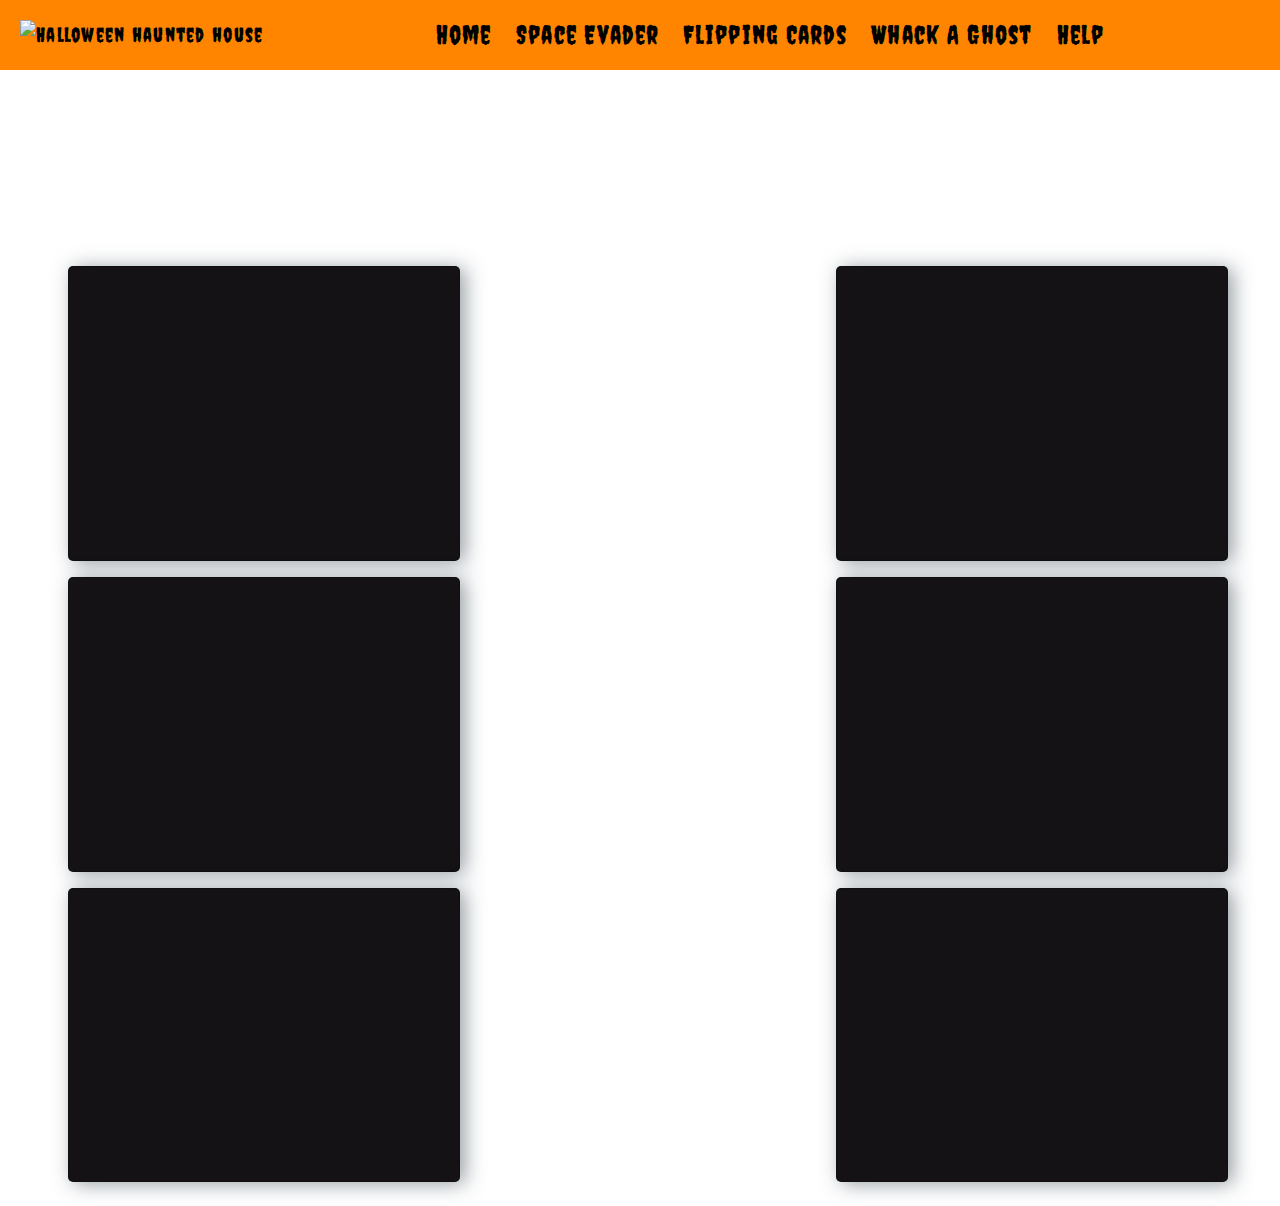
==== flipping_cards.html @ 29e6ef7d "Add style to counter and reload button" ====
<!DOCTYPE html>
<html lang="en">

<head>
    <meta charset="UTF-8">
    <meta name="viewport" content="width=device-width, initial-scale=1.0">
    <meta http-equiv="X-UA-Compatible" content="ie=edge">
    <meta name="Description" content="Enter your description here"/>
    <link rel="stylesheet" href="https://cdnjs.cloudflare.com/ajax/libs/twitter-bootstrap/5.1.0/css/bootstrap.min.css">
    <link rel="stylesheet" href="https://cdnjs.cloudflare.com/ajax/libs/font-awesome/5.15.4/css/all.min.css">
    <link rel="icon" type="image/png" href="assets/images/pumpkin.png">
    <link rel="stylesheet" href="assets/css/style.css">
    <title>Funny Bones</title>
</head>

<body>

<!-- Navigation Bar-->
<header>
    <nav id="navbar" class="navbar navbar-expand-md">
        <div class="container-fluid">
            <a class="navbar-brand" href="index.html"><img src="assets/images/castle-house.png"
                                                           alt="Halloween haunted house" title="Logo"></a>
            <button class="navbar-toggler" type="button" data-bs-toggle="collapse" data-bs-target="#collapse_target"
                    aria-controls="collapse_target" aria-expanded="false" aria-label="Toggle navigation">
                <span class="navbar-toggler-icon"></span></button>
            <div class="collapse navbar-collapse" id="collapse_target">
                <ul class="navbar-nav mx-auto">
                    <li class="nav-item"><a class="nav-link" href="index.html">Home</a></li>
                    <li class="nav-item"><a class="nav-link" href="space_evader.html">Space Evader</a></li>
                    <li class="nav-item"><a class="nav-link active" href="flipping_cards.html">Flipping Cards</a></li>
                    <li class="nav-item"><a class="nav-link" href="whack_a_ghost.html">Whack A Ghost</a></li>
                    <li class="nav-item"><a class="nav-link" href="help.html">Help</a></li>
                </ul>
            </div>
        </div>
    </nav>
</header>

<!-- Flipping cards game -->

<div class="flipping-cards__overlay"></div>

<section class="flipping-cards container-fluid">
    <div class="row">
        <div class="col-12">
            <h2 class="text-center my-5 text-white">Memory Game</h2>
        </div>
        <div class="col-6">
            <div class="score-panel float-end">
                <ul class="stars">
                    <li><i class="fa fa-star text-white"></i></li>
                    <li><i class="fa fa-star text-white"></i></li>
                    <li><i class="fa fa-star text-white"></i></li>
                </ul>
                <span class="moves text-white">0</span> <span class="text-white">Move(s)</span>
                <div class="timer text-white"></div>
            </div>
        </div>
        <div class="col-6">
            <div class="restart text-center text-white" onclick=startGame()>
                Reload <i class="fas fa-redo"></i>
            </div>
        </div>
    </div>

    <ul class="deck row mx-3 pe-3 justify-content-between" id="js-card-deck">
        <li class="col-12 col-md-4 js-card card match" type="halloween">
            <img src="assets/images/flipping-cards-halloween.png" class="flipping-cards__card-img"
                 alt="Flipping cards game halloween">
        </li>
        <li class="col-12 col-md-4 card js-card card" type="pumpkin">
            <img src="assets/images/flipping-cards-pumpkin.png" class="flipping-cards__card-img"
                 alt="Flipping cards game pumpkin">
        </li>
        <li class="col-12 col-md-4 card js-card match" type="halloween">
            <img src="assets/images/flipping-cards-halloween.png" class="flipping-cards__card-img"
                 alt="Flipping cards game halloween">
        </li>
        <li class="col-12 col-md-4 card js-card open show" type="witch">
            <img src="assets/images/flipping-cards-witch.png" class="flipping-cards__card-img"
                 alt="Flipping cards game witch">
        </li>
        <li class="col-12 col-md-4 card js-card open show" type="pumpkin">
            <img src="assets/images/flipping-cards-pumpkin.png" class="flipping-cards__card-img"
                 alt="Flipping cards game pumpkin">
        </li>
        <li class="col-12 col-md-4 card js-card open show" type="witch">
            <img src="assets/images/flipping-cards-witch.png" class="flipping-cards__card-img"
                 alt="Flipping cards game witch">
        </li>
    </ul>
</section>

<!--Modal success-->
<div id="popup1" class="overlay">
    <div class="popup">
        <h2>Congratulations 🎉</h2>
        <a class="close" href=#>×</a>
        <div class="content-1">
            Congratulations you're a winner 🎉🎉
        </div>
        <div class="content-2">
            <p>You made <span id=finalMove> </span> moves </p>
            <p>in <span id=totalTime> </span></p>
            <p>Rating: <span id=starRating></span></p>
        </div>
        <button id="play-again" onclick="playAgain()">
            Play again 😄</a>
        </button>
    </div>
</div>

<script src="https://cdnjs.cloudflare.com/ajax/libs/popper.js/2.9.2/umd/popper.min.js"></script>
<script src="https://cdnjs.cloudflare.com/ajax/libs/twitter-bootstrap/5.1.0/js/bootstrap.min.js"></script>
<script src="assets/js/flipping-cards.js"></script>
</body>

</html>
---- assets/css/style.css ----
@import url('https://fonts.googleapis.com/css2?family=Creepster&family=Griffy&family=Source+Sans+Pro&display=swap');

body {
    font-family: 'Arvo', sans-serif;
}

#home {
    background: no-repeat center center fixed;
    min-height: 100%;
    background-size: cover;
    position: fixed;
    top: 0;
    left: 0;
}

/*-- Navbar ---*/
#navbar {
    background-color: #ff8500;
}

.navbar {
    font-size: 1.6rem;
    font-weight: 400;
    font-family: 'Creepster', sans-serif;
    letter-spacing: .08rem;
    text-decoration: none;
}

.navbar-nav li {
    padding-right: 0.5rem;
}

a.nav-link {
    color: #000;
}

.navbar-brand img {
    height: 2.7rem;
    padding-left: 0.5rem;
}

a.nav-link:hover {
    color: #fff;
}

a.nav-link:active {
    color: rgb(44, 43, 43);
}

.navbar-toggler-icon {
    color: #000 !important;
}

.play-btn {
    background: white;
    color: black;
}

/* -------------- FLIPPING CARDS CSS ----------------- */

.flipping-cards {
    background: url("../images/cards-img.png") no-repeat fixed center;
    background-size: cover;
    height: 100%;
}

.flipping-cards__card-img {
    width: 80%;
}

.page-header {
    font-family: 'Arvo', sans-serif;
}

/*Source https://www.codegrepper.com/code-examples/css/how+to+make+dark+overlay+css*/
.flipping-cards__overlay {
    top: 0;
    left: 0;
    width: 100%;
    height: 100%;
    background-color: #5f5141;
    opacity: 0.8;
	z-index: 0;
}

.flipping-cards__header {
    /*position: absolute;*/
	max-width: 70vw;
}

.flipping-cards h2 {
	font-family: 'Creepster', sans-serif;
	font-size: 3rem;
}

/*Overwrite Boostrap classes*/
.cards {
    width: 18rem;
}

.card-body {
    text-align: center;
}

.cards img {
    width: 15rem;
    height: auto;
}

/* Card states, used in flipping-cards.js
source https://github.com/sandraisrael/Memory-Game-fend/blob/master/css/app.css*/

.js-card {
	background: #141214;
	color: #ffffff;
	border-radius: 5px;
	cursor: pointer;
	display: flex;
	justify-content: center;
	align-items: center;
	box-shadow: 5px 2px 20px 0 rgba(46, 61, 73, 0.5);
	text-decoration: none;
	list-style: none;
	margin: 0.5rem;
}

.deck .js-card img {
	visibility: hidden;
}

.deck .js-card.open {
	transform: rotateY(0);
	background: #02b3e4;
	cursor: default;
	animation-name: flipInY;
	-webkit-backface-visibility: visible !important;
	backface-visibility: visible !important;
	animation-duration: .75s;
}

.deck .js-card.show {
	font-size: 33px;
	visibility: visible;
}

.deck .js-card.show img {
	visibility: visible;
}

.deck .js-card.match {
	cursor: default;
	background: #E5F720;
	font-size: 33px;
	animation-name: rubberBand;
	-webkit-backface-visibility: visible !important;
	backface-visibility: visible !important;
	animation-duration: .75s;
}

.deck .js-card.match img {
	visibility: visible;
}


.deck .js-card.unmatched {
	animation-name: pulse;
	-webkit-backface-visibility: visible !important;
	backface-visibility: visible !important;
	animation-duration: .75s;
	background: #e2043b;
}

.deck .js-card.disabled {
	pointer-events: none;
}


/*
 * Styles for the Score Panel
 */


.score-panel {
	margin-bottom: 10px;
}

.score-panel .stars {
	margin: 0;
	padding: 0;
	display: inline-block;
}

.score-panel .stars li {
	list-style: none;
	display: inline-block;
}

.score-panel .restart {
	cursor: pointer;
}

.fa-star {
	color: #FFD700;
}

.timer {
	display: inline-block;
	margin: 0 1rem;
}


/*
 * Styles for congratulations modal
 */


.overlay {
	position: fixed;
	top: 0;
	bottom: 0;
	left: 0;
	right: 0;
	background: rgba(0, 0, 0, 0.7);
	transition: opacity 500ms;
	visibility: hidden;
	opacity: 0;
}

.overlay:target {
	visibility: visible;
	opacity: 1;
}

.popup {
	margin: 70px auto;
	padding: 20px;
	background: #ffffff;
	border-radius: 5px;
	width: 85%;
	position: relative;
	transition: all 5s ease-in-out;
	font-family: 'Gloria Hallelujah', cursive;
}

.popup h2 {
	margin-top: 0;
	color: #333;
	font-family: Tahoma, Arial, sans-serif;
}

.popup .close {
	position: absolute;
	top: 20px;
	right: 30px;
	transition: all 200ms;
	font-size: 30px;
	font-weight: bold;
	text-decoration: none;
	color: #333;
}

.popup .close:hover {
	color: #E5F720;
}

.popup .content-1,
.content-2 {
	max-height: 30%;
	overflow: auto;
	text-align: center;
}

.show {
	visibility: visible !important;
	opacity: 100 !important;
}

#starRating li {
	display: inline-block;
}

#play-again {
	background-color: #141214;
	padding: 0.7rem 1rem;
	font-size: 1.1rem;
	display: block;
	margin: 0 auto;
	width: 50%;
	font-family: 'Gloria Hallelujah', cursive;
	color: #ffffff;
	border-radius: 5px;
}

/* animations */
@keyframes flipInY {
	from {
		transform: perspective(400px) rotate3d(0, 1, 0, 90deg);
		animation-timing-function: ease-in;
		opacity: 0;
	}

	40% {
		transform: perspective(400px) rotate3d(0, 1, 0, -20deg);
		animation-timing-function: ease-in;
	}

	60% {
		transform: perspective(400px) rotate3d(0, 1, 0, 10deg);
		opacity: 1;
	}

	80% {
		transform: perspective(400px) rotate3d(0, 1, 0, -5deg);
	}

	to {
		transform: perspective(400px);
	}
}

@keyframes rubberBand {
	from {
		transform: scale3d(1, 1, 1);
	}

	30% {
		transform: scale3d(1.25, 0.75, 1);
	}

	40% {
		transform: scale3d(0.75, 1.25, 1);
	}

	50% {
		transform: scale3d(1.15, 0.85, 1);
	}

	65% {
		transform: scale3d(.95, 1.05, 1);
	}

	75% {
		transform: scale3d(1.05, .95, 1);
	}

	to {
		transform: scale3d(1, 1, 1);
	}
}

@keyframes pulse {
	from {
		transform: scale3d(1, 1, 1);
	}

	50% {
		transform: scale3d(1.2, 1.2, 1.2);
	}

	to {
		transform: scale3d(1, 1, 1);
	}
}
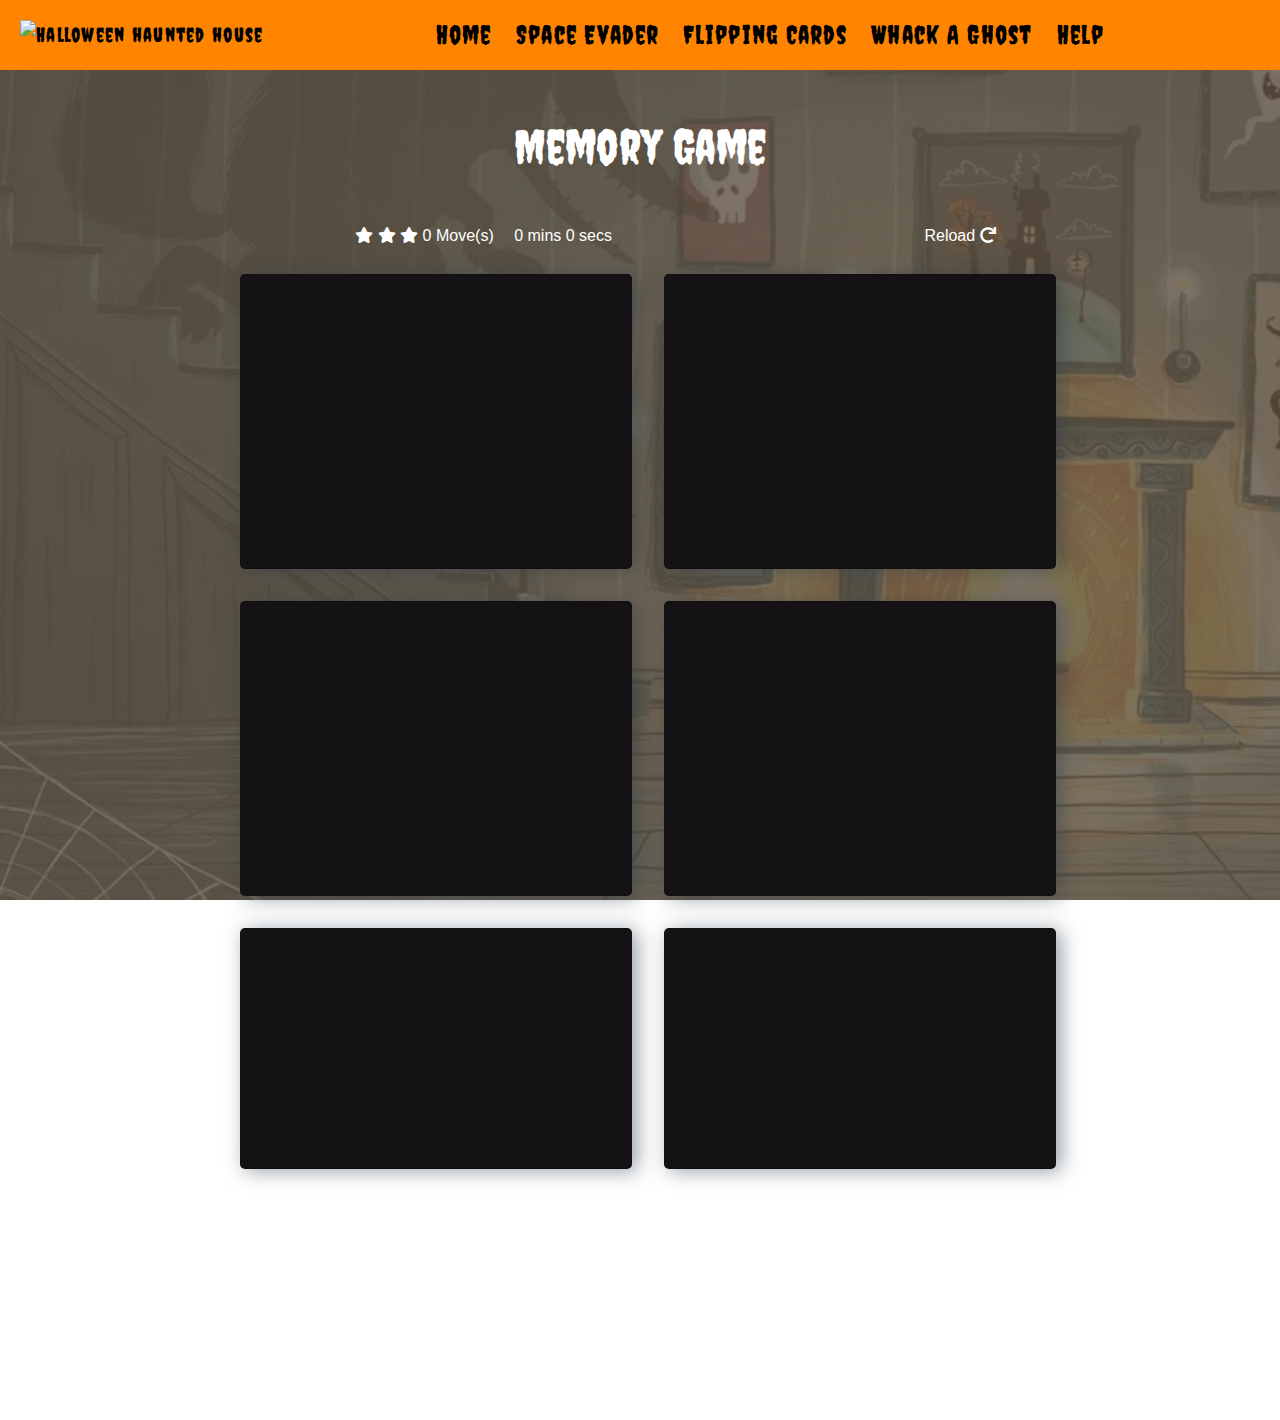
==== commit 14511767: "Fix cards layout for desktop" ====
--- a/flipping_cards.html
+++ b/flipping_cards.html
@@ -64,7 +64,7 @@
         </div>
     </div>
 
-    <ul class="deck row mx-3 pe-3 justify-content-between" id="js-card-deck">
+    <ul class="deck row mx-3 pe-3 justify-content-center" id="js-card-deck">
         <li class="col-12 col-md-4 js-card card match" type="halloween">
             <img src="assets/images/flipping-cards-halloween.png" class="flipping-cards__card-img"
                  alt="Flipping cards game halloween">
--- a/assets/css/style.css
+++ b/assets/css/style.css
@@ -61,7 +61,7 @@
 .flipping-cards {
     background: url("../images/cards-img.png") no-repeat fixed center;
     background-size: cover;
-    height: 100%;
+    height: 150vh;
 }
 
 .flipping-cards__card-img {
@@ -72,19 +72,7 @@
     font-family: 'Arvo', sans-serif;
 }
 
-/*Source https://www.codegrepper.com/code-examples/css/how+to+make+dark+overlay+css*/
-.flipping-cards__overlay {
-    top: 0;
-    left: 0;
-    width: 100%;
-    height: 100%;
-    background-color: #5f5141;
-    opacity: 0.8;
-	z-index: 0;
-}
-
 .flipping-cards__header {
-    /*position: absolute;*/
 	max-width: 70vw;
 }
 
@@ -121,7 +109,7 @@
 	box-shadow: 5px 2px 20px 0 rgba(46, 61, 73, 0.5);
 	text-decoration: none;
 	list-style: none;
-	margin: 0.5rem;
+	margin: 1rem;
 }
 
 .deck .js-card img {
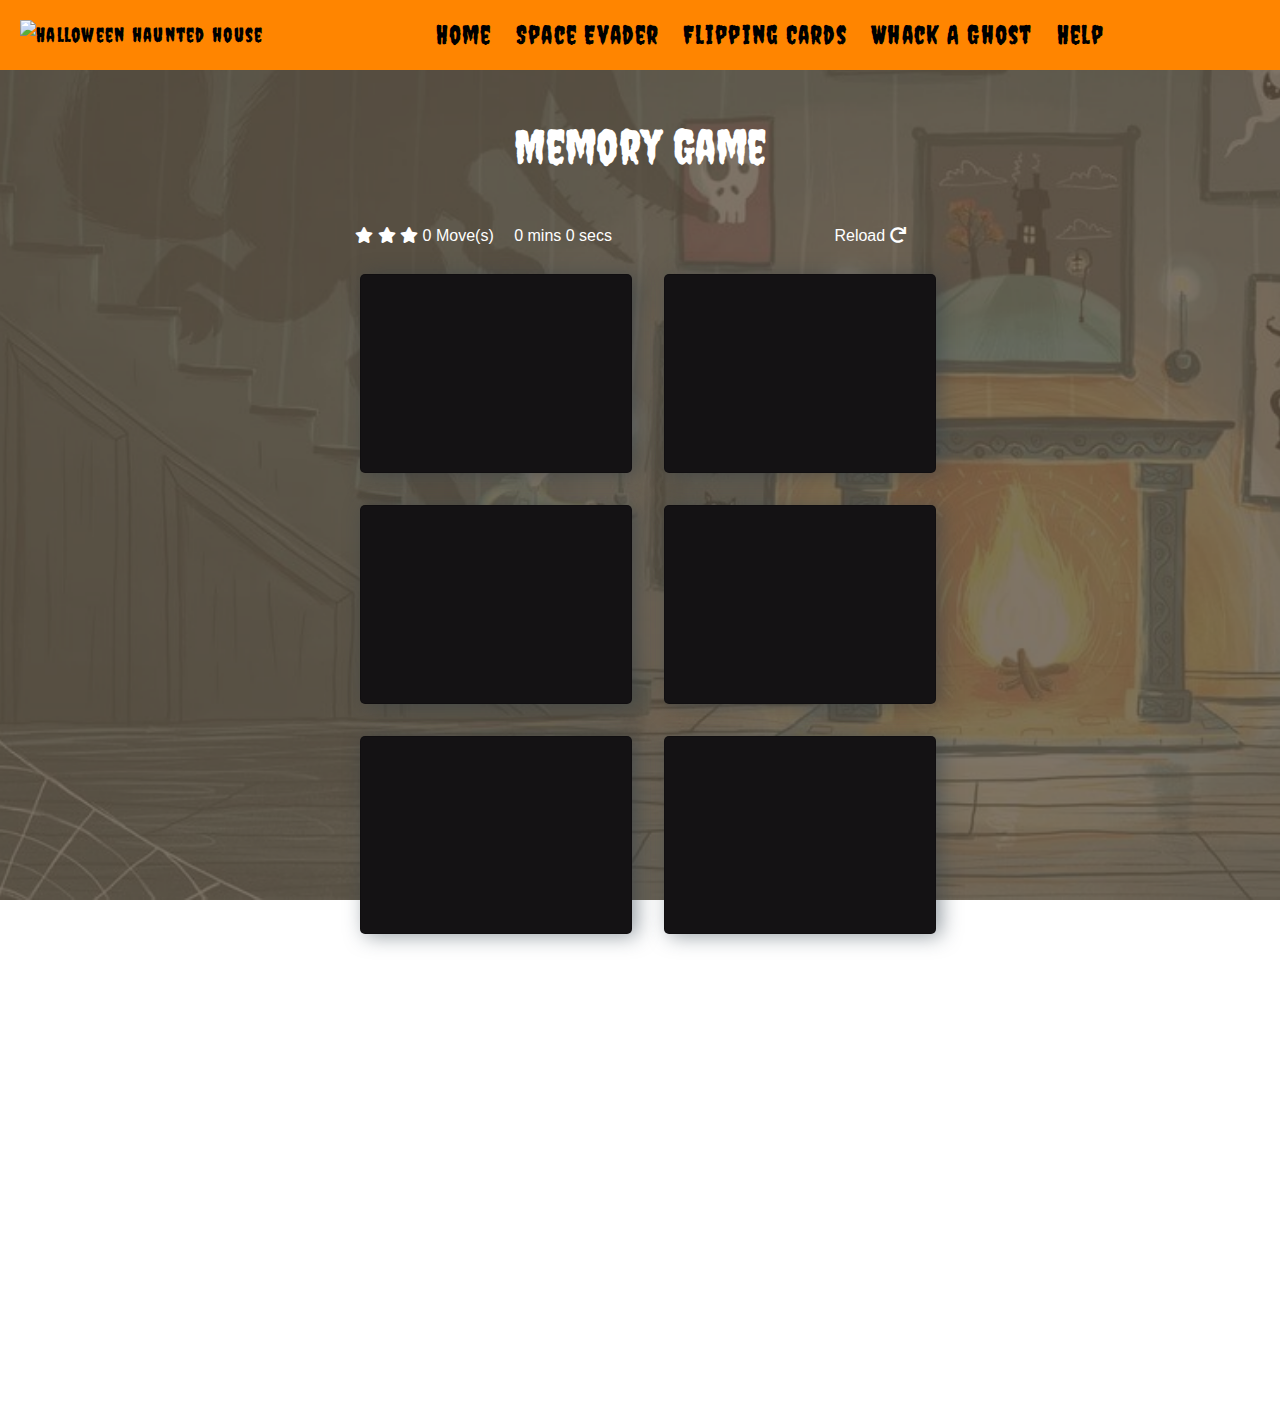
==== commit ef4c35be: "Style modal and fix cards layout for mobile" ====
--- a/flipping_cards.html
+++ b/flipping_cards.html
@@ -38,78 +38,78 @@
 </header>
 
 <!-- Flipping cards game -->
-
-<div class="flipping-cards__overlay"></div>
-
 <section class="flipping-cards container-fluid">
-    <div class="row">
-        <div class="col-12">
-            <h2 class="text-center my-5 text-white">Memory Game</h2>
-        </div>
-        <div class="col-6">
-            <div class="score-panel float-end">
-                <ul class="stars">
-                    <li><i class="fa fa-star text-white"></i></li>
-                    <li><i class="fa fa-star text-white"></i></li>
-                    <li><i class="fa fa-star text-white"></i></li>
-                </ul>
-                <span class="moves text-white">0</span> <span class="text-white">Move(s)</span>
-                <div class="timer text-white"></div>
+    <div class="flipping-cards__container">
+        <div class="row">
+            <div class="col-12">
+                <h2 class="text-center my-5 text-white">Memory Game</h2>
+            </div>
+            <div class="col-6">
+                <div class="score-panel float-end">
+                    <ul class="stars">
+                        <li><i class="fa fa-star text-white"></i></li>
+                        <li><i class="fa fa-star text-white"></i></li>
+                        <li><i class="fa fa-star text-white"></i></li>
+                    </ul>
+                    <span class="moves text-white">0</span> <span class="text-white">Move(s)</span>
+                    <div class="timer text-white"></div>
+                </div>
+            </div>
+            <div class="col-6">
+                <div class="restart text-center text-white" onclick=startGame()>
+                    Reload <i class="fas fa-redo"></i>
+                </div>
             </div>
         </div>
-        <div class="col-6">
-            <div class="restart text-center text-white" onclick=startGame()>
-                Reload <i class="fas fa-redo"></i>
-            </div>
-        </div>
+        <ul class="deck row mx-3 pe-3 justify-content-center" id="js-card-deck">
+            <li class="col-12 col-md-4 js-card card match" type="halloween">
+                <img src="assets/images/flipping-cards-halloween.png" class="flipping-cards__card-img"
+                     alt="Flipping cards game halloween">
+            </li>
+            <li class="col-12 col-md-4 card js-card card" type="pumpkin">
+                <img src="assets/images/flipping-cards-pumpkin.png" class="flipping-cards__card-img"
+                     alt="Flipping cards game pumpkin">
+            </li>
+            <li class="col-12 col-md-4 card js-card match" type="halloween">
+                <img src="assets/images/flipping-cards-halloween.png" class="flipping-cards__card-img"
+                     alt="Flipping cards game halloween">
+            </li>
+            <li class="col-12 col-md-4 card js-card open show" type="witch">
+                <img src="assets/images/flipping-cards-witch.png" class="flipping-cards__card-img"
+                     alt="Flipping cards game witch">
+            </li>
+            <li class="col-12 col-md-4 card js-card open show" type="pumpkin">
+                <img src="assets/images/flipping-cards-pumpkin.png" class="flipping-cards__card-img"
+                     alt="Flipping cards game pumpkin">
+            </li>
+            <li class="col-12 col-md-4 card js-card open show" type="witch">
+                <img src="assets/images/flipping-cards-witch.png" class="flipping-cards__card-img"
+                     alt="Flipping cards game witch">
+            </li>
+        </ul>
     </div>
-
-    <ul class="deck row mx-3 pe-3 justify-content-center" id="js-card-deck">
-        <li class="col-12 col-md-4 js-card card match" type="halloween">
-            <img src="assets/images/flipping-cards-halloween.png" class="flipping-cards__card-img"
-                 alt="Flipping cards game halloween">
-        </li>
-        <li class="col-12 col-md-4 card js-card card" type="pumpkin">
-            <img src="assets/images/flipping-cards-pumpkin.png" class="flipping-cards__card-img"
-                 alt="Flipping cards game pumpkin">
-        </li>
-        <li class="col-12 col-md-4 card js-card match" type="halloween">
-            <img src="assets/images/flipping-cards-halloween.png" class="flipping-cards__card-img"
-                 alt="Flipping cards game halloween">
-        </li>
-        <li class="col-12 col-md-4 card js-card open show" type="witch">
-            <img src="assets/images/flipping-cards-witch.png" class="flipping-cards__card-img"
-                 alt="Flipping cards game witch">
-        </li>
-        <li class="col-12 col-md-4 card js-card open show" type="pumpkin">
-            <img src="assets/images/flipping-cards-pumpkin.png" class="flipping-cards__card-img"
-                 alt="Flipping cards game pumpkin">
-        </li>
-        <li class="col-12 col-md-4 card js-card open show" type="witch">
-            <img src="assets/images/flipping-cards-witch.png" class="flipping-cards__card-img"
-                 alt="Flipping cards game witch">
-        </li>
-    </ul>
 </section>
 
 <!--Modal success-->
 <div id="popup1" class="overlay">
-    <div class="popup">
-        <h2>Congratulations 🎉</h2>
-        <a class="close" href=#>×</a>
-        <div class="content-1">
-            Congratulations you're a winner 🎉🎉
+    <div class="modal-dialog">
+        <div class="modal-content">
+            <div class="modal-header">
+                <h5 class="modal-title">Congratulations!</h5>
+                <button type="button" class="close btn-close" data-bs-dismiss="modal" aria-label="Close"></button>
+            </div>
+            <div class="modal-body text-center">
+                <p class="text-dark">You made <span id="finalMove"> </span> moves </p>
+                <p class="text-dark">Total time: <span id="totalTime"> </span></p>
+                <p class="text-dark">Rating: <span id="starRating"></span></p>
+            </div>
+            <div class="modal-footer">
+                <button type="button" id="play-again" class="btn btn-primary" onclick="playAgain()">Play again</button>
+            </div>
         </div>
-        <div class="content-2">
-            <p>You made <span id=finalMove> </span> moves </p>
-            <p>in <span id=totalTime> </span></p>
-            <p>Rating: <span id=starRating></span></p>
-        </div>
-        <button id="play-again" onclick="playAgain()">
-            Play again 😄</a>
-        </button>
     </div>
 </div>
+
 
 <script src="https://cdnjs.cloudflare.com/ajax/libs/popper.js/2.9.2/umd/popper.min.js"></script>
 <script src="https://cdnjs.cloudflare.com/ajax/libs/twitter-bootstrap/5.1.0/js/bootstrap.min.js"></script>
--- a/assets/css/style.css
+++ b/assets/css/style.css
@@ -62,6 +62,17 @@
     background: url("../images/cards-img.png") no-repeat fixed center;
     background-size: cover;
     height: 150vh;
+}
+
+.flipping-cards__container {
+	max-width: 100vw;
+}
+
+@media (min-width: 426px) {
+	.flipping-cards__container {
+		max-width: 70vw;
+		margin: 0 auto;
+	}
 }
 
 .flipping-cards__card-img {
@@ -219,43 +230,12 @@
 	opacity: 1;
 }
 
-.popup {
-	margin: 70px auto;
-	padding: 20px;
-	background: #ffffff;
-	border-radius: 5px;
-	width: 85%;
-	position: relative;
-	transition: all 5s ease-in-out;
-	font-family: 'Gloria Hallelujah', cursive;
-}
-
-.popup h2 {
-	margin-top: 0;
-	color: #333;
-	font-family: Tahoma, Arial, sans-serif;
-}
-
-.popup .close {
-	position: absolute;
-	top: 20px;
-	right: 30px;
-	transition: all 200ms;
-	font-size: 30px;
-	font-weight: bold;
-	text-decoration: none;
-	color: #333;
-}
-
-.popup .close:hover {
-	color: #E5F720;
-}
-
-.popup .content-1,
-.content-2 {
-	max-height: 30%;
-	overflow: auto;
-	text-align: center;
+.modal-title {
+	font-family: 'Creepster', sans-serif;
+}
+
+.modal-content {
+	background-color: #ff8500;
 }
 
 .show {
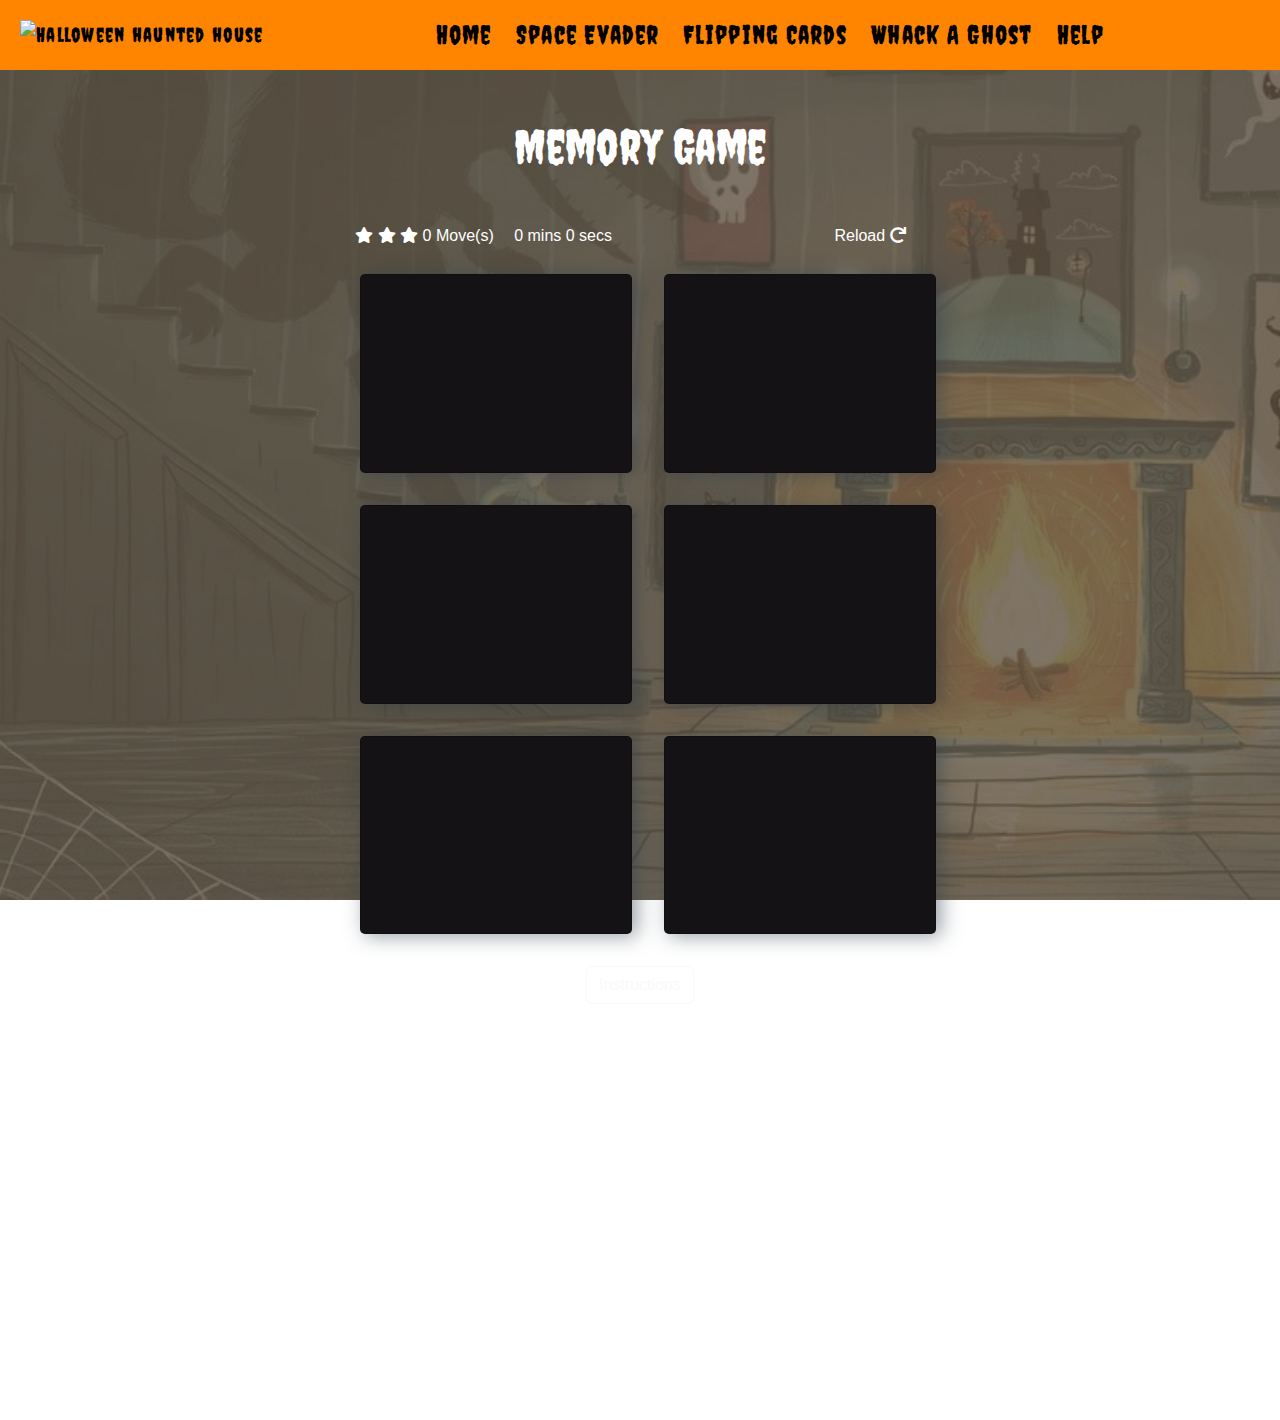
==== commit 6bd1e216: "Add instructions button" ====
--- a/flipping_cards.html
+++ b/flipping_cards.html
@@ -87,6 +87,13 @@
                      alt="Flipping cards game witch">
             </li>
         </ul>
+        <div class="row">
+            <div class="col-12 text-center">
+                <button type="button" class="btn btn-outline-light" data-bs-toggle="modal" data-bs-target="#modal-instructions">
+                  Instructions
+                </button>
+            </div>
+        </div>
     </div>
 </section>
 
@@ -110,6 +117,26 @@
     </div>
 </div>
 
+<!--Instruction modal -->
+
+<div id="modal-instructions" class="modal" tabindex="-1">
+  <div class="modal-dialog">
+    <div class="modal-content">
+      <div class="modal-header">
+        <h5 class="modal-title">Memory game instructions</h5>
+        <button type="button" class="btn-close" data-bs-dismiss="modal" aria-label="Close"></button>
+      </div>
+      <div class="modal-body">
+        <p>The memory game is a basic matching game to test the player's memory.
+            In a deck of paired cards, the player needs to match each pair to win the game.
+        </p>
+      </div>
+      <div class="modal-footer">
+        <button type="button" class="btn btn-secondary" data-bs-dismiss="modal">Close</button>
+      </div>
+    </div>
+  </div>
+</div>
 
 <script src="https://cdnjs.cloudflare.com/ajax/libs/popper.js/2.9.2/umd/popper.min.js"></script>
 <script src="https://cdnjs.cloudflare.com/ajax/libs/twitter-bootstrap/5.1.0/js/bootstrap.min.js"></script>
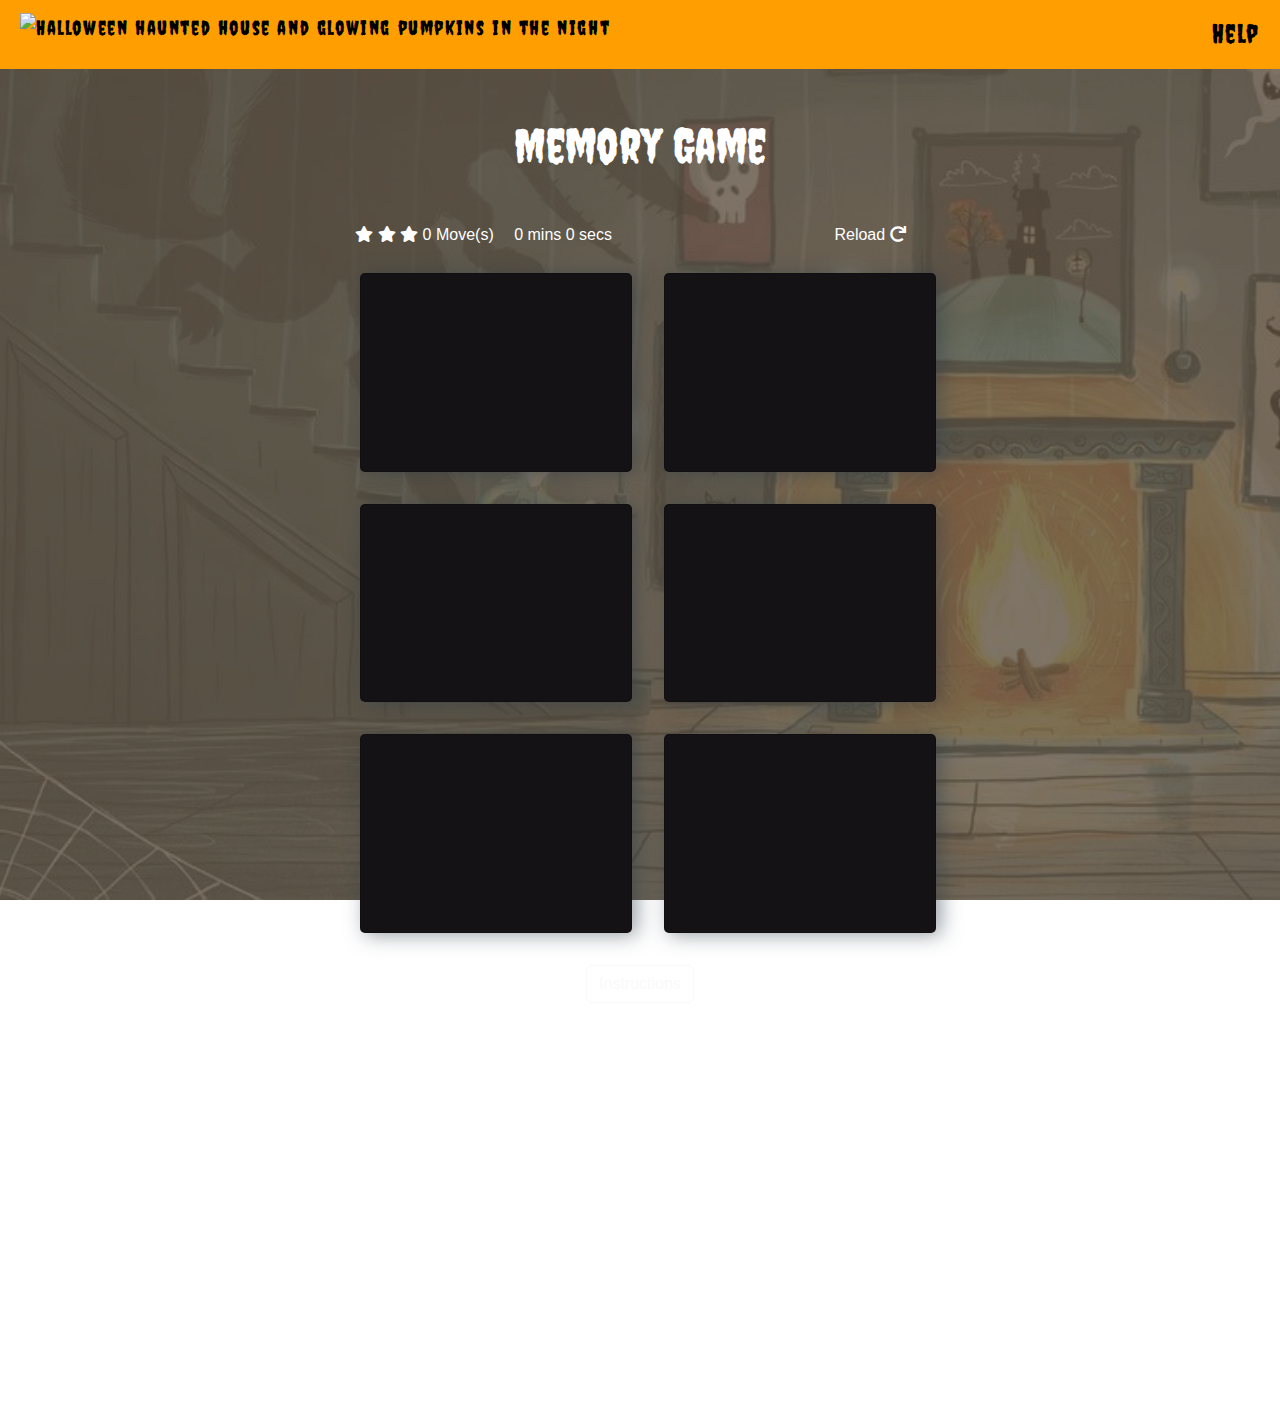
==== commit f6a405a2: "Fix issues with broken CSS code" ====
--- a/flipping_cards.html
+++ b/flipping_cards.html
@@ -17,21 +17,12 @@
 
 <!-- Navigation Bar-->
 <header>
-    <nav id="navbar" class="navbar navbar-expand-md">
+    <nav id="navbar" class="navbar navbar-light">
         <div class="container-fluid">
-            <a class="navbar-brand" href="index.html"><img src="assets/images/castle-house.png"
-                                                           alt="Halloween haunted house" title="Logo"></a>
-            <button class="navbar-toggler" type="button" data-bs-toggle="collapse" data-bs-target="#collapse_target"
-                    aria-controls="collapse_target" aria-expanded="false" aria-label="Toggle navigation">
-                <span class="navbar-toggler-icon"></span></button>
-            <div class="collapse navbar-collapse" id="collapse_target">
-                <ul class="navbar-nav mx-auto">
-                    <li class="nav-item"><a class="nav-link" href="index.html">Home</a></li>
-                    <li class="nav-item"><a class="nav-link" href="space_evader.html">Space Evader</a></li>
-                    <li class="nav-item"><a class="nav-link active" href="flipping_cards.html">Flipping Cards</a></li>
-                    <li class="nav-item"><a class="nav-link" href="whack_a_ghost.html">Whack A Ghost</a></li>
-                    <li class="nav-item"><a class="nav-link" href="help.html">Help</a></li>
-                </ul>
+            <a class="navbar-brand d-flex" href="index.html"><img src="assets/images/castle-house.png"
+                    alt="Halloween haunted house and glowing pumpkins in the night" title="Logo"></a>
+            <div class="d-flex me-2">
+                <div class="nav-item"><a class="nav-link" href="help.html">Help</a></div>
             </div>
         </div>
     </nav>
--- a/assets/css/style.css
+++ b/assets/css/style.css
@@ -5,25 +5,36 @@
 }
 
 #home {
+    height: 100vh;
+    overflow-x: hidden;
+    font-family: 'Griffy', sans-serif;
+}
+
+img[usemap] {
     background: no-repeat center center fixed;
-    min-height: 100%;
     background-size: cover;
-    position: fixed;
-    top: 0;
-    left: 0;
+    width: 100vw;
+    overflow: hidden;
+    height: 100vh;
+}
+
+#help {
+    background: url(../../assets/images/help.jpg) no-repeat fixed center;
+    background-size: cover;
 }
 
 /*-- Navbar ---*/
 #navbar {
-    background-color: #ff8500;
+    background-color: #ff9e00 !important;
+    width: 100vw;
 }
 
 .navbar {
     font-size: 1.6rem;
     font-weight: 400;
     font-family: 'Creepster', sans-serif;
-    letter-spacing: .08rem;
     text-decoration: none;
+  	letter-spacing: .1rem;
 }
 
 .navbar-nav li {
@@ -31,7 +42,7 @@
 }
 
 a.nav-link {
-    color: #000;
+    color: #000 !important;
 }
 
 .navbar-brand img {
@@ -47,8 +58,26 @@
     color: rgb(44, 43, 43);
 }
 
-.navbar-toggler-icon {
-    color: #000 !important;
+.navbar-toggler {
+    font-size: 2.2rem;
+    background-color: transparent;
+    border: none;
+    color: #000;
+}
+
+/*--- Home page button ---*/ 
+
+.copyright {
+    background-color: #ff9e00;
+    margin: 0 auto;
+    width: 100vw;
+    height: auto;
+    bottom: 0;
+    padding: 0;
+    text-align: center;
+    font-family: 'Creepster', sans-serif;
+    text-decoration: none;
+    color: #000;
 }
 
 .play-btn {
@@ -329,3 +358,7 @@
 		transform: scale3d(1, 1, 1);
 	}
 }
+
+.copyright:hover {
+    color: #fff;
+}
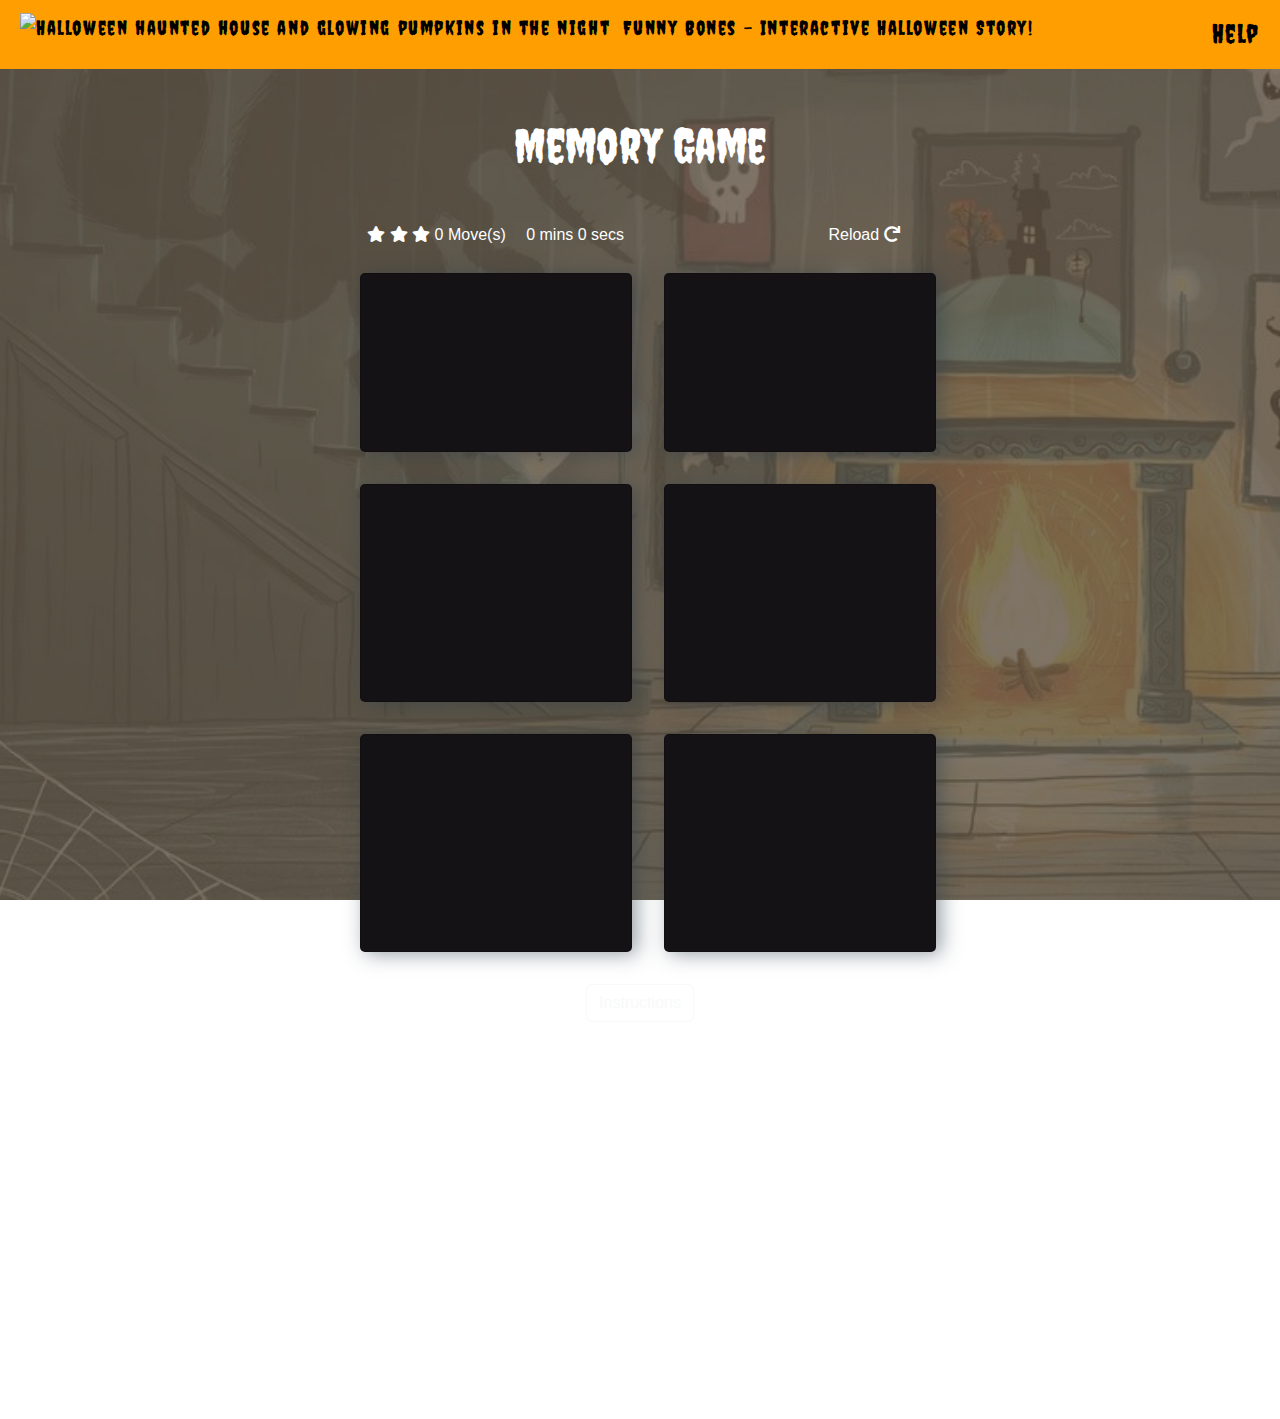
==== commit afbf30dc: "fix: Correct issue with background img on whack-a-ghost" ====
--- a/flipping_cards.html
+++ b/flipping_cards.html
@@ -20,7 +20,8 @@
     <nav id="navbar" class="navbar navbar-light">
         <div class="container-fluid">
             <a class="navbar-brand d-flex" href="index.html"><img src="assets/images/castle-house.png"
-                    alt="Halloween haunted house and glowing pumpkins in the night" title="Logo"></a>
+                alt="Halloween haunted house and glowing pumpkins in the night"
+                title="Logo"><span class="d-none d-md-inline-block">&nbsp; Funny Bones - Interactive Halloween Story!</span></a>
             <div class="d-flex me-2">
                 <div class="nav-item"><a class="nav-link" href="help.html">Help</a></div>
             </div>
--- a/assets/css/style.css
+++ b/assets/css/style.css
@@ -5,17 +5,16 @@
 }
 
 #home {
-    height: 100vh;
-    overflow-x: hidden;
+    height: 89vh;
     font-family: 'Griffy', sans-serif;
 }
 
 img[usemap] {
-    background: no-repeat center center fixed;
+    width: 100vw;
+    height: 89vh;
     background-size: cover;
-    width: 100vw;
     overflow: hidden;
-    height: 100vh;
+    position: relative;
 }
 
 #help {
@@ -23,10 +22,206 @@
     background-size: cover;
 }
 
+/* Override Bootstrap css */
+.row {
+    --bs-gutter-x: 0;
+}
+
+/* Homepage Media Queries */
+
+@media (min-width: 768px) {
+    img[usemap] {
+        width: 100vw;
+        height: 89vh;
+        background-size: cover;
+        overflow: hidden;
+        position: relative;
+    }
+    #home {
+        height: 89vh;
+        overflow-x: hidden;
+        font-family: 'Griffy', sans-serif;
+    }
+}
+
+@media (min-width: 1200px) {
+    img[usemap] {
+        width: 100vw;
+        height: 90vh;
+        background-size: cover;
+        overflow: hidden;
+        position: relative;
+    }
+    #home {
+        height: 90vh;
+        overflow-x: hidden;
+        font-family: 'Griffy', sans-serif;
+    }
+}
+
+/* -------- Animation flying bats ----
+ Source https://codepen.io/andri-lly-jachn/pen/yLVVpGb*/
+
+.snowflake {
+    color: #fff;
+    font-size: 1em;
+    font-family: Serif;
+    text-shadow: 0 0 1px #000;
+}
+
+@-webkit-keyframes snowflakes-fall {
+    0% {
+        top: -10%
+    }
+    100% {
+        top: 100%
+    }
+}
+
+@-webkit-keyframes snowflakes-shake {
+    0% {
+        -webkit-transform: translateX(0px);
+        transform: translateX(0px)
+    }
+    50% {
+        -webkit-transform: translateX(80px);
+        transform: translateX(80px)
+    }
+    100% {
+        -webkit-transform: translateX(0px);
+        transform: translateX(0px)
+    }
+}
+
+@keyframes snowflakes-fall {
+    0% {
+        top: -10%
+    }
+    100% {
+        top: 100%
+    }
+}
+
+@keyframes snowflakes-shake {
+    0% {
+        transform: translateX(0px)
+    }
+    50% {
+        transform: translateX(80px)
+    }
+    100% {
+        transform: translateX(0px)
+    }
+}
+
+.snowflake {
+    position: fixed;
+    top: -10%;
+    z-index: 9999;
+    -webkit-user-select: none;
+    -moz-user-select: none;
+    -ms-user-select: none;
+    user-select: none;
+    cursor: default;
+    -webkit-animation-name: snowflakes-fall, snowflakes-shake;
+    -webkit-animation-duration: 10s, 3s;
+    -webkit-animation-timing-function: linear, ease-in-out;
+    -webkit-animation-iteration-count: infinite, infinite;
+    -webkit-animation-play-state: running, running;
+    animation-name: snowflakes-fall, snowflakes-shake;
+    animation-duration: 10s, 3s;
+    animation-timing-function: linear, ease-in-out;
+    animation-iteration-count: infinite, infinite;
+    animation-play-state: running, running
+}
+
+.snowflake:nth-of-type(0) {
+    left: 1%;
+    -webkit-animation-delay: 0s, 0s;
+    animation-delay: 0s, 0s
+}
+
+.snowflake:nth-of-type(1) {
+    left: 10%;
+    -webkit-animation-delay: 1s, 1s;
+    animation-delay: 1s, 1s
+}
+
+.snowflake:nth-of-type(2) {
+    left: 20%;
+    -webkit-animation-delay: 6s, .5s;
+    animation-delay: 6s, .5s
+}
+
+.snowflake:nth-of-type(3) {
+    left: 30%;
+    -webkit-animation-delay: 4s, 2s;
+    animation-delay: 4s, 2s
+}
+
+.snowflake:nth-of-type(4) {
+    left: 40%;
+    -webkit-animation-delay: 2s, 2s;
+    animation-delay: 2s, 2s
+}
+
+.snowflake:nth-of-type(5) {
+    left: 50%;
+    -webkit-animation-delay: 8s, 3s;
+    animation-delay: 8s, 3s
+}
+
+.snowflake:nth-of-type(6) {
+    left: 60%;
+    -webkit-animation-delay: 6s, 2s;
+    animation-delay: 6s, 2s
+}
+
+.snowflake:nth-of-type(7) {
+    left: 70%;
+    -webkit-animation-delay: 2s, 1s;
+    animation-delay: 2s, 1s
+}
+
+.snowflake:nth-of-type(8) {
+    left: 80%;
+    -webkit-animation-delay: 1s, 0s;
+    animation-delay: 1s, 0s
+}
+
+.snowflake:nth-of-type(9) {
+    left: 90%;
+    -webkit-animation-delay: 3s, 1s;
+    animation
+    delay: 3s, 1s
+}
+
+.snowflake:nth-of-type(10)
+    /* Demo Purpose Only*/
+.demo {
+    font-family: 'Raleway', sans-serif;
+    color: #fff;
+    display: block;
+    margin: 0 auto;
+    padding: 15px 0;
+    text-align: center;
+}
+
+.demo a {
+    font-family: 'Raleway', sans-serif;
+    color: #000;
+}
+
+.snowflake img {
+    height: 40px;
+    bottom: 0;
+    display: block;
+}
+
 /*-- Navbar ---*/
 #navbar {
     background-color: #ff9e00 !important;
-    width: 100vw;
+    width: 100%;
 }
 
 .navbar {
@@ -65,7 +260,7 @@
     color: #000;
 }
 
-/*--- Home page button ---*/ 
+/*--- Home page button ---*/
 
 .copyright {
     background-color: #ff9e00;
@@ -85,6 +280,175 @@
     color: black;
 }
 
+
+/*-- Help Page Css --*/
+#help {
+  background: url(../images/help.jpg) no-repeat center center fixed;
+  background-size: cover;
+  overflow: hidden;
+  height: 100vh;
+  width: 100%;
+  position: relative;
+}
+/*-- Accordion --*/
+#my-accordion {
+  margin-top: 150px;
+  margin-right: 200px;
+  }
+
+.accordion-button {
+  color: #ff8500;
+  background-color:#5a189a;
+  text-align: center;
+}
+
+.accordion-collapse.collapse.show {
+  background-color:#ff8500;
+}
+
+.accordion-header {
+  color: #9d4edd;
+}
+/*-- Help Forms --*/
+.mb-1 {
+  margin-top: 150px;
+}
+h1 {
+  margin-top: 100px
+}
+/*Source https://www.codegrepper.com/code-examples/css/how+to+make+dark+overlay+css*/
+.help-overlay {
+  position: 0;
+  top: 100;
+  left: 100;
+  width: 50%;
+  height: 10%;
+  background-color: #791a91;
+  opacity: 0.8;
+}
+
+.form-row {
+margin-top: 350px;
+}
+
+.pos {
+  margin-top:0px;
+}
+
+.form-check {
+  padding-left: 0px;
+}
+
+.exampleFormControlInput1 {
+  color:#5a189a
+}
+
+/*-- Whack-A-Ghost --*/
+
+.bg-image {
+    width: 100%;
+    height: 93vh;
+    background: url('../images/space_evader.png') center center / cover no-repeat fixed;
+    position: relative;
+    overflow: hidden;
+    background-size: cover;
+    background-position: center center;
+    background-repeat: no-repeat;
+}
+
+.h1 {
+    text-align: center;
+    font-size: 2rem;
+    color: #ffffff;
+    line-height: 1.5;
+    margin-top: 50px;
+    margin-bottom: 20px;
+}
+
+.score {
+    background: rgba(255, 255, 255, 0.2);
+    padding: 0 3rem;
+    line-height: 1;
+    border-radius: 1rem;
+}
+
+#btn-ghost {
+    font-size: 3rem;
+    align-self: center;
+    color: #5a189a;
+    background-color: #ff8500;
+}
+
+.game {
+    width: 400px;
+    height: 400px;
+    display: flex;
+    flex-wrap: wrap;
+    margin: 40px auto;
+}
+
+.pop {
+    flex: 1 0 31%;
+    overflow: hidden;
+    position: relative;
+}
+
+.pop:after {
+    display: block;
+    content: '';
+    width: 100%;
+    height: 70px;
+    position: absolute;
+    z-index: 2;
+    bottom: -30px;
+}
+
+.ghost {
+    background: url('../images/ghost-black.png') bottom center no-repeat;
+    background-size: 100%;
+    position: absolute;
+    top: 100%;
+    width: 100%;
+    height: 70%;
+    transition: all 0.45s;
+}
+
+.pop.up .ghost {
+    top: 0;
+}
+
+/* Whack-A-Ghost Media Queries */
+
+@media (min-width: 768px) {
+    .game {
+        width: 600px;
+        height: 400px;
+        display: flex;
+        flex-wrap: wrap;
+        margin: 100px auto;
+    }
+}
+
+@media (min-width: 1200px) {
+    .game {
+        width: 850px;
+        height: 650px;
+        display: flex;
+        flex-wrap: wrap;
+        margin: 40px auto;
+    }
+    .bg-image {
+        width: 100%;
+        height: 94vh;
+        background: url('../images/space_evader.png') center center / cover no-repeat fixed;
+        position: relative;
+        overflow: hidden;
+        background-size: cover;
+        background-position: center center;
+        background-repeat: no-repeat;
+    }
+}
+
 /* -------------- FLIPPING CARDS CSS ----------------- */
 
 .flipping-cards {
@@ -94,14 +458,14 @@
 }
 
 .flipping-cards__container {
-	max-width: 100vw;
+    max-width: 100vw;
 }
 
 @media (min-width: 426px) {
-	.flipping-cards__container {
-		max-width: 70vw;
-		margin: 0 auto;
-	}
+    .flipping-cards__container {
+        max-width: 70vw;
+        margin: 0 auto;
+    }
 }
 
 .flipping-cards__card-img {
@@ -113,12 +477,12 @@
 }
 
 .flipping-cards__header {
-	max-width: 70vw;
+    max-width: 70vw;
 }
 
 .flipping-cards h2 {
-	font-family: 'Creepster', sans-serif;
-	font-size: 3rem;
+    font-family: 'Creepster', sans-serif;
+    font-size: 3rem;
 }
 
 /*Overwrite Boostrap classes*/
@@ -139,67 +503,67 @@
 source https://github.com/sandraisrael/Memory-Game-fend/blob/master/css/app.css*/
 
 .js-card {
-	background: #141214;
-	color: #ffffff;
-	border-radius: 5px;
-	cursor: pointer;
-	display: flex;
-	justify-content: center;
-	align-items: center;
-	box-shadow: 5px 2px 20px 0 rgba(46, 61, 73, 0.5);
-	text-decoration: none;
-	list-style: none;
-	margin: 1rem;
+    background: #141214;
+    color: #ffffff;
+    border-radius: 5px;
+    cursor: pointer;
+    display: flex;
+    justify-content: center;
+    align-items: center;
+    box-shadow: 5px 2px 20px 0 rgba(46, 61, 73, 0.5);
+    text-decoration: none;
+    list-style: none;
+    margin: 1rem;
 }
 
 .deck .js-card img {
-	visibility: hidden;
+    visibility: hidden;
 }
 
 .deck .js-card.open {
-	transform: rotateY(0);
-	background: #02b3e4;
-	cursor: default;
-	animation-name: flipInY;
-	-webkit-backface-visibility: visible !important;
-	backface-visibility: visible !important;
-	animation-duration: .75s;
+    transform: rotateY(0);
+    background: #02b3e4;
+    cursor: default;
+    animation-name: flipInY;
+    -webkit-backface-visibility: visible !important;
+    backface-visibility: visible !important;
+    animation-duration: .75s;
 }
 
 .deck .js-card.show {
-	font-size: 33px;
-	visibility: visible;
+    font-size: 33px;
+    visibility: visible;
 }
 
 .deck .js-card.show img {
-	visibility: visible;
+    visibility: visible;
 }
 
 .deck .js-card.match {
-	cursor: default;
-	background: #E5F720;
-	font-size: 33px;
-	animation-name: rubberBand;
-	-webkit-backface-visibility: visible !important;
-	backface-visibility: visible !important;
-	animation-duration: .75s;
+    cursor: default;
+    background: #E5F720;
+    font-size: 33px;
+    animation-name: rubberBand;
+    -webkit-backface-visibility: visible !important;
+    backface-visibility: visible !important;
+    animation-duration: .75s;
 }
 
 .deck .js-card.match img {
-	visibility: visible;
+    visibility: visible;
 }
 
 
 .deck .js-card.unmatched {
-	animation-name: pulse;
-	-webkit-backface-visibility: visible !important;
-	backface-visibility: visible !important;
-	animation-duration: .75s;
-	background: #e2043b;
+    animation-name: pulse;
+    -webkit-backface-visibility: visible !important;
+    backface-visibility: visible !important;
+    animation-duration: .75s;
+    background: #e2043b;
 }
 
 .deck .js-card.disabled {
-	pointer-events: none;
+    pointer-events: none;
 }
 
 
@@ -209,31 +573,31 @@
 
 
 .score-panel {
-	margin-bottom: 10px;
+    margin-bottom: 10px;
 }
 
 .score-panel .stars {
-	margin: 0;
-	padding: 0;
-	display: inline-block;
+    margin: 0;
+    padding: 0;
+    display: inline-block;
 }
 
 .score-panel .stars li {
-	list-style: none;
-	display: inline-block;
+    list-style: none;
+    display: inline-block;
 }
 
 .score-panel .restart {
-	cursor: pointer;
+    cursor: pointer;
 }
 
 .fa-star {
-	color: #FFD700;
+    color: #FFD700;
 }
 
 .timer {
-	display: inline-block;
-	margin: 0 1rem;
+    display: inline-block;
+    margin: 0 1rem;
 }
 
 
@@ -243,122 +607,140 @@
 
 
 .overlay {
-	position: fixed;
-	top: 0;
-	bottom: 0;
-	left: 0;
-	right: 0;
-	background: rgba(0, 0, 0, 0.7);
-	transition: opacity 500ms;
-	visibility: hidden;
-	opacity: 0;
+    position: fixed;
+    top: 0;
+    bottom: 0;
+    left: 0;
+    right: 0;
+    background: rgba(0, 0, 0, 0.7);
+    transition: opacity 500ms;
+    visibility: hidden;
+    opacity: 0;
 }
 
 .overlay:target {
-	visibility: visible;
-	opacity: 1;
+    visibility: visible;
+    opacity: 1;
+    background-color: rgba(0, 0, 0, 0.7);
 }
 
 .modal-title {
-	font-family: 'Creepster', sans-serif;
+    font-family: 'Creepster', sans-serif;
 }
 
 .modal-content {
-	background-color: #ff8500;
+    background-color: #ff8500;
+    font-weight: bold;
 }
 
 .show {
-	visibility: visible !important;
-	opacity: 100 !important;
+    visibility: visible !important;
+    opacity: 0.85 !important;
+}
+
+.modal-footer {
+    display: inline-block;
+}
+
+#bg-modal-footer {
+    background-color: #ffffff;
+    border-radius: 3px;
+}
+
+#modal-footer-heading {
+    font-size: 1.2rem;
+    text-align: center;
 }
 
 #starRating li {
-	display: inline-block;
+    display: inline-block;
 }
 
 #play-again {
-	background-color: #141214;
-	padding: 0.7rem 1rem;
-	font-size: 1.1rem;
-	display: block;
-	margin: 0 auto;
-	width: 50%;
-	font-family: 'Gloria Hallelujah', cursive;
-	color: #ffffff;
-	border-radius: 5px;
+    background-color: #141214;
+    padding: 0.7rem 1rem;
+    font-size: 1.1rem;
+    display: block;
+    margin: 0 auto;
+    width: 50%;
+    font-family: 'Gloria Hallelujah', cursive;
+    color: #ffffff;
+    border-radius: 5px;
 }
 
 /* animations */
 @keyframes flipInY {
-	from {
-		transform: perspective(400px) rotate3d(0, 1, 0, 90deg);
-		animation-timing-function: ease-in;
-		opacity: 0;
-	}
-
-	40% {
-		transform: perspective(400px) rotate3d(0, 1, 0, -20deg);
-		animation-timing-function: ease-in;
-	}
-
-	60% {
-		transform: perspective(400px) rotate3d(0, 1, 0, 10deg);
-		opacity: 1;
-	}
-
-	80% {
-		transform: perspective(400px) rotate3d(0, 1, 0, -5deg);
-	}
-
-	to {
-		transform: perspective(400px);
-	}
+    from {
+        transform: perspective(400px) rotate3d(0, 1, 0, 90deg);
+        animation-timing-function: ease-in;
+        opacity: 0;
+    }
+
+    40% {
+        transform: perspective(400px) rotate3d(0, 1, 0, -20deg);
+        animation-timing-function: ease-in;
+    }
+
+    60% {
+        transform: perspective(400px) rotate3d(0, 1, 0, 10deg);
+        opacity: 1;
+    }
+
+    80% {
+        transform: perspective(400px) rotate3d(0, 1, 0, -5deg);
+    }
+
+    to {
+        transform: perspective(400px);
+    }
 }
 
 @keyframes rubberBand {
-	from {
-		transform: scale3d(1, 1, 1);
-	}
-
-	30% {
-		transform: scale3d(1.25, 0.75, 1);
-	}
-
-	40% {
-		transform: scale3d(0.75, 1.25, 1);
-	}
-
-	50% {
-		transform: scale3d(1.15, 0.85, 1);
-	}
-
-	65% {
-		transform: scale3d(.95, 1.05, 1);
-	}
-
-	75% {
-		transform: scale3d(1.05, .95, 1);
-	}
-
-	to {
-		transform: scale3d(1, 1, 1);
-	}
+    from {
+        transform: scale3d(1, 1, 1);
+    }
+
+    30% {
+        transform: scale3d(1.25, 0.75, 1);
+    }
+
+    40% {
+        transform: scale3d(0.75, 1.25, 1);
+    }
+
+    50% {
+        transform: scale3d(1.15, 0.85, 1);
+    }
+
+    65% {
+        transform: scale3d(.95, 1.05, 1);
+    }
+
+    75% {
+        transform: scale3d(1.05, .95, 1);
+    }
+
+    to {
+        transform: scale3d(1, 1, 1);
+    }
 }
 
 @keyframes pulse {
-	from {
-		transform: scale3d(1, 1, 1);
-	}
-
-	50% {
-		transform: scale3d(1.2, 1.2, 1.2);
-	}
-
-	to {
-		transform: scale3d(1, 1, 1);
-	}
+    from {
+        transform: scale3d(1, 1, 1);
+    }
+
+    50% {
+        transform: scale3d(1.2, 1.2, 1.2);
+    }
+
+    to {
+        transform: scale3d(1, 1, 1);
+    }
 }
 
 .copyright:hover {
     color: #fff;
 }
+
+
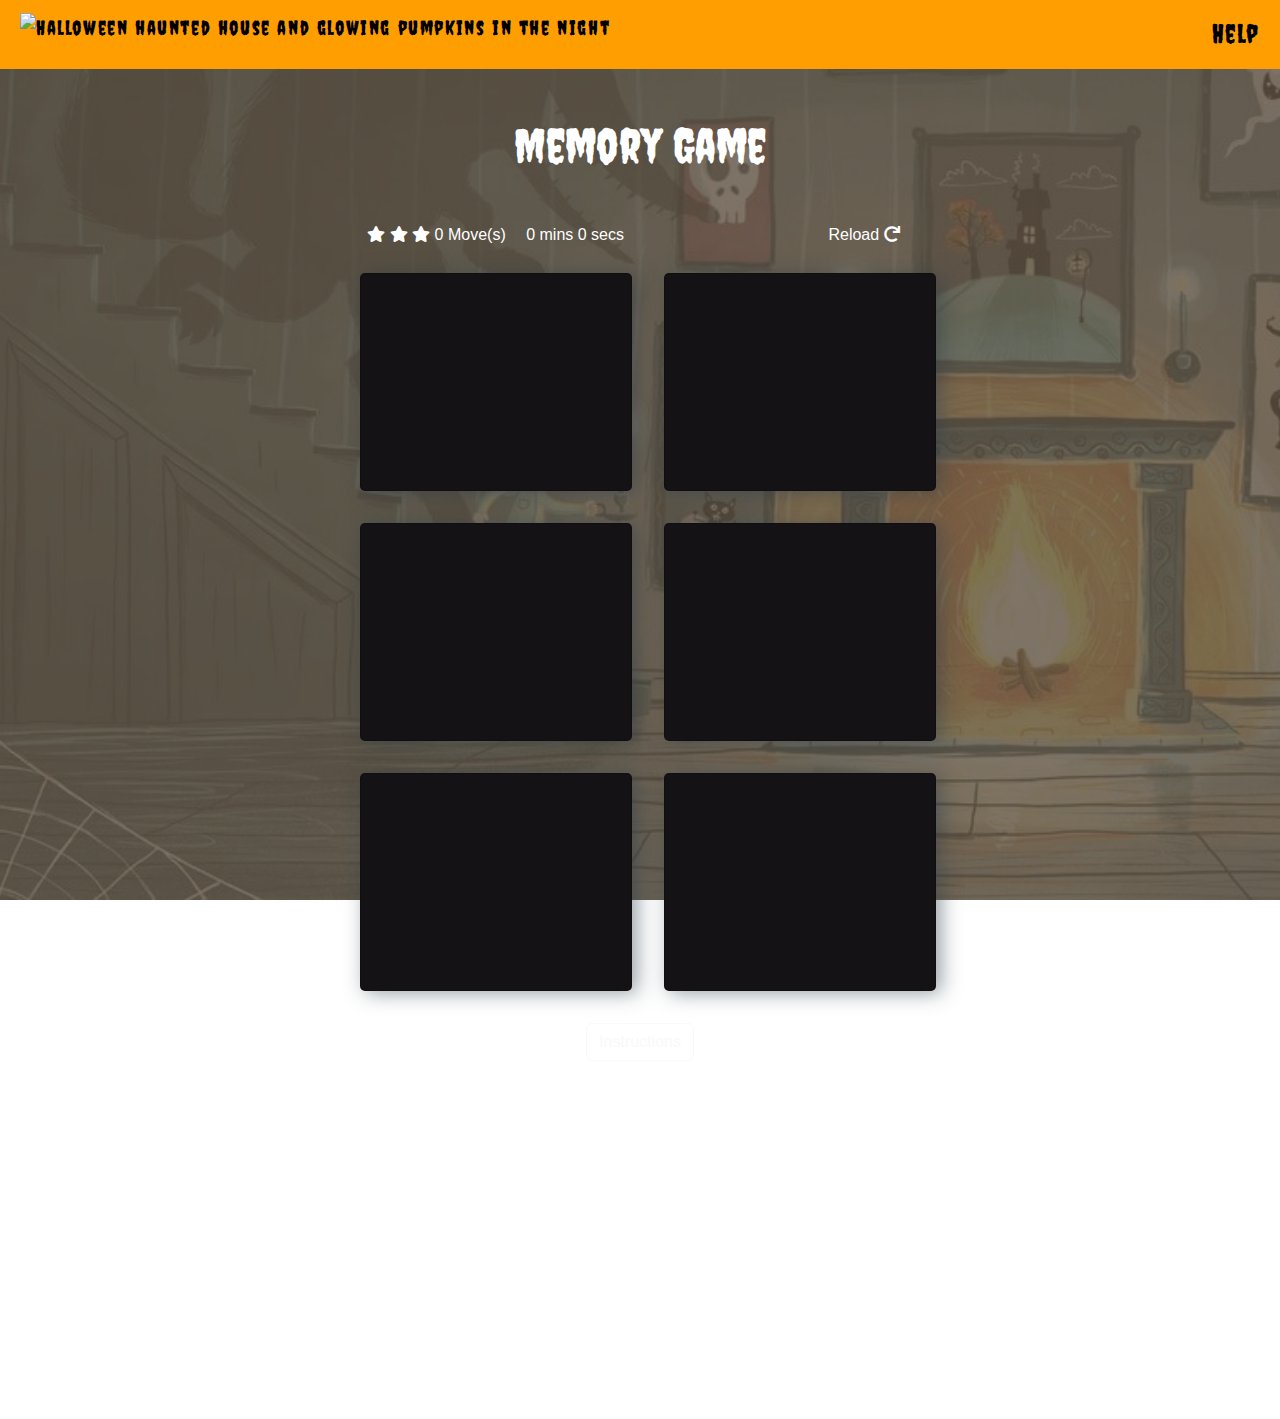
==== commit 1b67d290: "Resolve merge conflict" ====
--- a/flipping_cards.html
+++ b/flipping_cards.html
@@ -20,8 +20,7 @@
     <nav id="navbar" class="navbar navbar-light">
         <div class="container-fluid">
             <a class="navbar-brand d-flex" href="index.html"><img src="assets/images/castle-house.png"
-                alt="Halloween haunted house and glowing pumpkins in the night"
-                title="Logo"><span class="d-none d-md-inline-block">&nbsp; Funny Bones - Interactive Halloween Story!</span></a>
+                    alt="Halloween haunted house and glowing pumpkins in the night" title="Logo"></a>
             <div class="d-flex me-2">
                 <div class="nav-item"><a class="nav-link" href="help.html">Help</a></div>
             </div>
--- a/assets/css/style.css
+++ b/assets/css/style.css
@@ -4,224 +4,235 @@
     font-family: 'Arvo', sans-serif;
 }
 
+/*.row {
+  --bs-gutter-x: 0;
+  --bs-gutter-y: 0;
+  display: flex;
+  flex-wrap: wrap;
+  margin-top: calc(var(--bs-gutter-y) * -1);
+  margin-left: calc(var(--bs-gutter-x) * -.5);
+  margin-right: calc(var(--bs-gutter-x) * -.5);
+}*/
+
 #home {
-    height: 89vh;
-    font-family: 'Griffy', sans-serif;
+  height: 89vh;
+  font-family: 'Griffy', sans-serif;
 }
 
 img[usemap] {
-    width: 100vw;
-    height: 89vh;
-    background-size: cover;
-    overflow: hidden;
-    position: relative;
+  width: 100vw;
+  height: 89vh;
+  background-size: cover;
+  overflow: hidden;
+  position: relative;
 }
 
 #help {
-    background: url(../../assets/images/help.jpg) no-repeat fixed center;
-    background-size: cover;
+  background: url(../../assets/images/help.jpg) no-repeat fixed center;
+  background-size: cover;
 }
 
 /* Override Bootstrap css */
 .row {
-    --bs-gutter-x: 0;
+  --bs-gutter-x: 0;
 }
 
 /* Homepage Media Queries */
 
 @media (min-width: 768px) {
-    img[usemap] {
-        width: 100vw;
-        height: 89vh;
-        background-size: cover;
-        overflow: hidden;
-        position: relative;
-    }
-    #home {
-        height: 89vh;
-        overflow-x: hidden;
-        font-family: 'Griffy', sans-serif;
-    }
+  img[usemap] {
+      width: 100vw;
+      height: 89vh;
+      background-size: cover;
+      overflow: hidden;
+      position: relative;
+  }
+  #home {
+      height: 89vh;
+      overflow-x: hidden;
+      font-family: 'Griffy', sans-serif;
+  }
 }
 
 @media (min-width: 1200px) {
-    img[usemap] {
-        width: 100vw;
-        height: 90vh;
-        background-size: cover;
-        overflow: hidden;
-        position: relative;
-    }
-    #home {
-        height: 90vh;
-        overflow-x: hidden;
-        font-family: 'Griffy', sans-serif;
-    }
+  img[usemap] {
+      width: 100vw;
+      height: 90vh;
+      background-size: cover;
+      overflow: hidden;
+      position: relative;
+  }
+  #home {
+      height: 90vh;
+      overflow-x: hidden;
+      font-family: 'Griffy', sans-serif;
+  }
 }
 
 /* -------- Animation flying bats ----
- Source https://codepen.io/andri-lly-jachn/pen/yLVVpGb*/
+Source https://codepen.io/andri-lly-jachn/pen/yLVVpGb*/
 
 .snowflake {
-    color: #fff;
-    font-size: 1em;
-    font-family: Serif;
-    text-shadow: 0 0 1px #000;
+  color: #fff;
+  font-size: 1em;
+  font-family: Serif;
+  text-shadow: 0 0 1px #000;
 }
 
 @-webkit-keyframes snowflakes-fall {
-    0% {
-        top: -10%
-    }
-    100% {
-        top: 100%
-    }
+  0% {
+      top: -10%
+  }
+  100% {
+      top: 100%
+  }
 }
 
 @-webkit-keyframes snowflakes-shake {
-    0% {
-        -webkit-transform: translateX(0px);
-        transform: translateX(0px)
-    }
-    50% {
-        -webkit-transform: translateX(80px);
-        transform: translateX(80px)
-    }
-    100% {
-        -webkit-transform: translateX(0px);
-        transform: translateX(0px)
-    }
+  0% {
+      -webkit-transform: translateX(0px);
+      transform: translateX(0px)
+  }
+  50% {
+      -webkit-transform: translateX(80px);
+      transform: translateX(80px)
+  }
+  100% {
+      -webkit-transform: translateX(0px);
+      transform: translateX(0px)
+  }
 }
 
 @keyframes snowflakes-fall {
-    0% {
-        top: -10%
-    }
-    100% {
-        top: 100%
-    }
+  0% {
+      top: -10%
+  }
+  100% {
+      top: 100%
+  }
 }
 
 @keyframes snowflakes-shake {
-    0% {
-        transform: translateX(0px)
-    }
-    50% {
-        transform: translateX(80px)
-    }
-    100% {
-        transform: translateX(0px)
-    }
+  0% {
+      transform: translateX(0px)
+  }
+  50% {
+      transform: translateX(80px)
+  }
+  100% {
+      transform: translateX(0px)
+  }
 }
 
 .snowflake {
-    position: fixed;
-    top: -10%;
-    z-index: 9999;
-    -webkit-user-select: none;
-    -moz-user-select: none;
-    -ms-user-select: none;
-    user-select: none;
-    cursor: default;
-    -webkit-animation-name: snowflakes-fall, snowflakes-shake;
-    -webkit-animation-duration: 10s, 3s;
-    -webkit-animation-timing-function: linear, ease-in-out;
-    -webkit-animation-iteration-count: infinite, infinite;
-    -webkit-animation-play-state: running, running;
-    animation-name: snowflakes-fall, snowflakes-shake;
-    animation-duration: 10s, 3s;
-    animation-timing-function: linear, ease-in-out;
-    animation-iteration-count: infinite, infinite;
-    animation-play-state: running, running
+  position: fixed;
+  top: -10%;
+  z-index: 9999;
+  -webkit-user-select: none;
+  -moz-user-select: none;
+  -ms-user-select: none;
+  user-select: none;
+  cursor: default;
+  -webkit-animation-name: snowflakes-fall, snowflakes-shake;
+  -webkit-animation-duration: 10s, 3s;
+  -webkit-animation-timing-function: linear, ease-in-out;
+  -webkit-animation-iteration-count: infinite, infinite;
+  -webkit-animation-play-state: running, running;
+  animation-name: snowflakes-fall, snowflakes-shake;
+  animation-duration: 10s, 3s;
+  animation-timing-function: linear, ease-in-out;
+  animation-iteration-count: infinite, infinite;
+  animation-play-state: running, running
 }
 
 .snowflake:nth-of-type(0) {
-    left: 1%;
-    -webkit-animation-delay: 0s, 0s;
-    animation-delay: 0s, 0s
+  left: 1%;
+  -webkit-animation-delay: 0s, 0s;
+  animation-delay: 0s, 0s
 }
 
 .snowflake:nth-of-type(1) {
-    left: 10%;
-    -webkit-animation-delay: 1s, 1s;
-    animation-delay: 1s, 1s
+  left: 10%;
+  -webkit-animation-delay: 1s, 1s;
+  animation-delay: 1s, 1s
 }
 
 .snowflake:nth-of-type(2) {
-    left: 20%;
-    -webkit-animation-delay: 6s, .5s;
-    animation-delay: 6s, .5s
+  left: 20%;
+  -webkit-animation-delay: 6s, .5s;
+  animation-delay: 6s, .5s
 }
 
 .snowflake:nth-of-type(3) {
-    left: 30%;
-    -webkit-animation-delay: 4s, 2s;
-    animation-delay: 4s, 2s
+  left: 30%;
+  -webkit-animation-delay: 4s, 2s;
+  animation-delay: 4s, 2s
 }
 
 .snowflake:nth-of-type(4) {
-    left: 40%;
-    -webkit-animation-delay: 2s, 2s;
-    animation-delay: 2s, 2s
+  left: 40%;
+  -webkit-animation-delay: 2s, 2s;
+  animation-delay: 2s, 2s
 }
 
 .snowflake:nth-of-type(5) {
-    left: 50%;
-    -webkit-animation-delay: 8s, 3s;
-    animation-delay: 8s, 3s
+  left: 50%;
+  -webkit-animation-delay: 8s, 3s;
+  animation-delay: 8s, 3s
 }
 
 .snowflake:nth-of-type(6) {
-    left: 60%;
-    -webkit-animation-delay: 6s, 2s;
-    animation-delay: 6s, 2s
+  left: 60%;
+  -webkit-animation-delay: 6s, 2s;
+  animation-delay: 6s, 2s
 }
 
 .snowflake:nth-of-type(7) {
-    left: 70%;
-    -webkit-animation-delay: 2s, 1s;
-    animation-delay: 2s, 1s
+  left: 70%;
+  -webkit-animation-delay: 2s, 1s;
+  animation-delay: 2s, 1s
 }
 
 .snowflake:nth-of-type(8) {
-    left: 80%;
-    -webkit-animation-delay: 1s, 0s;
-    animation-delay: 1s, 0s
+  left: 80%;
+  -webkit-animation-delay: 1s, 0s;
+  animation-delay: 1s, 0s
 }
 
 .snowflake:nth-of-type(9) {
-    left: 90%;
-    -webkit-animation-delay: 3s, 1s;
-    animation
-    delay: 3s, 1s
+  left: 90%;
+  -webkit-animation-delay: 3s, 1s;
+  animation
+  delay: 3s, 1s
 }
 
 .snowflake:nth-of-type(10)
-    /* Demo Purpose Only*/
+  /* Demo Purpose Only*/
 .demo {
-    font-family: 'Raleway', sans-serif;
-    color: #fff;
-    display: block;
-    margin: 0 auto;
-    padding: 15px 0;
-    text-align: center;
+  font-family: 'Raleway', sans-serif;
+  color: #fff;
+  display: block;
+  margin: 0 auto;
+  padding: 15px 0;
+  text-align: center;
 }
 
 .demo a {
-    font-family: 'Raleway', sans-serif;
-    color: #000;
+  font-family: 'Raleway', sans-serif;
+  color: #000;
 }
 
 .snowflake img {
-    height: 40px;
-    bottom: 0;
-    display: block;
-}
+  height: 40px;
+  bottom: 0;
+  display: block;
+}
+
 
 /*-- Navbar ---*/
 #navbar {
     background-color: #ff9e00 !important;
-    width: 100%;
+    width: 100vw;
 }
 
 .navbar {
@@ -280,88 +291,195 @@
     color: black;
 }
 
-
-/*-- Help Page Css --*/
-#help {
-  background: url(../images/help.jpg) no-repeat center center fixed;
+/*-------------------------------Space invaders------------------*/
+
+
+/*---------------background-image-----------------*/
+
+.background-image-jump {
+    background: url('/assets/images/space_invader.jpeg') no-repeat fixed center center;
+    background-size: cover;
+    height: 100vh;
+    position: relative;
+}
+
+/*-------------game console-----------------------*/
+
+#jump-style-1 {
   background-size: cover;
-  overflow: hidden;
-  height: 100vh;
-  width: 100%;
+    height: 100vh;
+    overflow-x: hidden;
+    overflow-y: hidden;
+}
+
+#console {
+  width: 600px;
+  margin-top: 8rem;
+  text-align: center;
+  background-color: #ff8500;
+  border-radius: 10px;
+  font-family: 'Creepster', sans-serif;
+  border: solid black 6px;
+  margin: auto
+}
+
+#game-grid {
+  width: 800px;
+  text-align: center;
+  height: 50vh;
+  border: solid orange 6px;
+  display: flex;
+  flex-wrap: wrap;
   position: relative;
-}
-/*-- Accordion --*/
-#my-accordion {
-  margin-top: 150px;
-  margin-right: 200px;
-  }
-
-.accordion-button {
-  color: #ff8500;
-  background-color:#5a189a;
+  border-radius: 10px;
+  background: black;
+  margin: auto;
+  padding-left: 0px;
+  padding-right: 0px;
+}
+
+
+#character {
+  width: 100px;
+  height: 150px;
+  position: relative;
+  top: calc(50vh - 162px);
+  left: 0px;
+  background-image: url('/assets/images/mad_scientist.png');
+  background-repeat: no-repeat;
+  background-size: cover;
+  padding-left: 60px;
+}
+
+.animate-jump {
+  animation: jump 500ms;
+}
+
+#block {
+  width: 60px;
+  height: 60px;
+  position: relative;
+  top: calc(50vh - 72px);
+  left: 718px;
+  animation: block 1s 5 linear;
+  background-image: url('/assets/images/pumpkin.png');
+  background-size: cover;
+}
+
+@keyframes block {
+  0%{left: 650px;}
+  100%{left: -40px;}
+}
+
+@keyframes jump {
+  0%{top: calc(50vh - 162px);}
+  30%{top: 100px;}
+  70%{top: 100px;}
+  100%{top: calc(50vh - 162px);}
+}
+
+#success {
+  width: 300px;
+  height: 50px;
+  background-color: orange;
+  color: white;
+  margin: auto;
+  border-radius: 10px;
+  font-family: 'Creepster', sans-serif;
+  font-size: 2rem;
+}
+
+#replay {
+  width: 300px;
+  height: 50px;
+  background-color: orange;
+  color: white;
+  position: absolute;
+  top: 32vh;
+  left: calc(50vw - 150px);
+}
+
+.jump-button:hover {
+  border: solid black 1px;
+}
+
+#replay-button {
   text-align: center;
-}
-
-.accordion-collapse.collapse.show {
-  background-color:#ff8500;
-}
-
-.accordion-header {
-  color: #9d4edd;
-}
-/*-- Help Forms --*/
-.mb-1 {
-  margin-top: 150px;
-}
-h1 {
-  margin-top: 100px
-}
-/*Source https://www.codegrepper.com/code-examples/css/how+to+make+dark+overlay+css*/
-.help-overlay {
-  position: 0;
-  top: 100;
-  left: 100;
-  width: 50%;
-  height: 10%;
-  background-color: #791a91;
-  opacity: 0.8;
-}
-
-.form-row {
-margin-top: 350px;
-}
-
-.pos {
-  margin-top:0px;
-}
-
-.form-check {
-  padding-left: 0px;
-}
-
-.exampleFormControlInput1 {
-  color:#5a189a
+  background-color: #ff8500;
+  border-radius: 10px;
+  font-family: 'Creepster', sans-serif;
+  border: solid black 6px;
+  padding: 20px;
+}
+
+#replay-button:hover {
+  border: solid white 5px;
+}
+
+#finished_pic {
+    width: 300px;
+    background-image: url(/assets/images/mad_scientist.png);
+    background-repeat: no-repeat;
+    background-size: cover;
+}
+
+
+/*------------media queries-----------------------*/
+
+@media only screen and (max-width:700px) {
+  #character {
+    width: 50px;
+    height: 75px;
+    position: relative;
+    top: calc(50vh - 87px);
+  }
+  #block {
+    width: 30px;
+    height: 30px;
+    position: relative;
+    top: calc(50vh - 42px);
+  }
+
+  @keyframes block {
+    0%{left: 650px;}
+    100%{left: -40px;}
+  }
+  
+  @keyframes jump {
+    0%{top: calc(50vh - 162px);}
+    30%{top: 100px;}
+    70%{top: 100px;}
+    100%{top: calc(50vh - 162px);}
+  }
 }
 
 /*-- Whack-A-Ghost --*/
 
 .bg-image {
     width: 100%;
-    height: 93vh;
+    height: 100vh;
     background: url('../images/space_evader.png') center center / cover no-repeat fixed;
+    overflow: hidden;
     position: relative;
-    overflow: hidden;
-    background-size: cover;
-    background-position: center center;
-    background-repeat: no-repeat;
-}
+}
+
+/*Source https://www.codegrepper.com/code-examples/css/how+to+make+dark+overlay+css*/
+/* .whack-a-ghost__overlay {
+  position: absolute;
+  top: 0;
+  left: 0;
+  width: 100%;
+  height: 100%;
+  background-color: #5f5141;
+  opacity: 0.8;
+} */
 
 .h1 {
     text-align: center;
-    font-size: 2rem;
-    color: #ffffff;
+    font-size: 4rem;
+    color: #fff;
     line-height: 1.5;
-    margin-top: 50px;
+    margin-top: 100px;
     margin-bottom: 20px;
 }
 
@@ -436,16 +554,6 @@
         display: flex;
         flex-wrap: wrap;
         margin: 40px auto;
-    }
-    .bg-image {
-        width: 100%;
-        height: 94vh;
-        background: url('../images/space_evader.png') center center / cover no-repeat fixed;
-        position: relative;
-        overflow: hidden;
-        background-size: cover;
-        background-position: center center;
-        background-repeat: no-repeat;
     }
 }
 
@@ -621,7 +729,6 @@
 .overlay:target {
     visibility: visible;
     opacity: 1;
-    background-color: rgba(0, 0, 0, 0.7);
 }
 
 .modal-title {
@@ -630,26 +737,11 @@
 
 .modal-content {
     background-color: #ff8500;
-    font-weight: bold;
 }
 
 .show {
     visibility: visible !important;
-    opacity: 0.85 !important;
-}
-
-.modal-footer {
-    display: inline-block;
-}
-
-#bg-modal-footer {
-    background-color: #ffffff;
-    border-radius: 3px;
-}
-
-#modal-footer-heading {
-    font-size: 1.2rem;
-    text-align: center;
+    opacity: 100 !important;
 }
 
 #starRating li {
@@ -743,4 +835,3 @@
     color: #fff;
 }
 
-
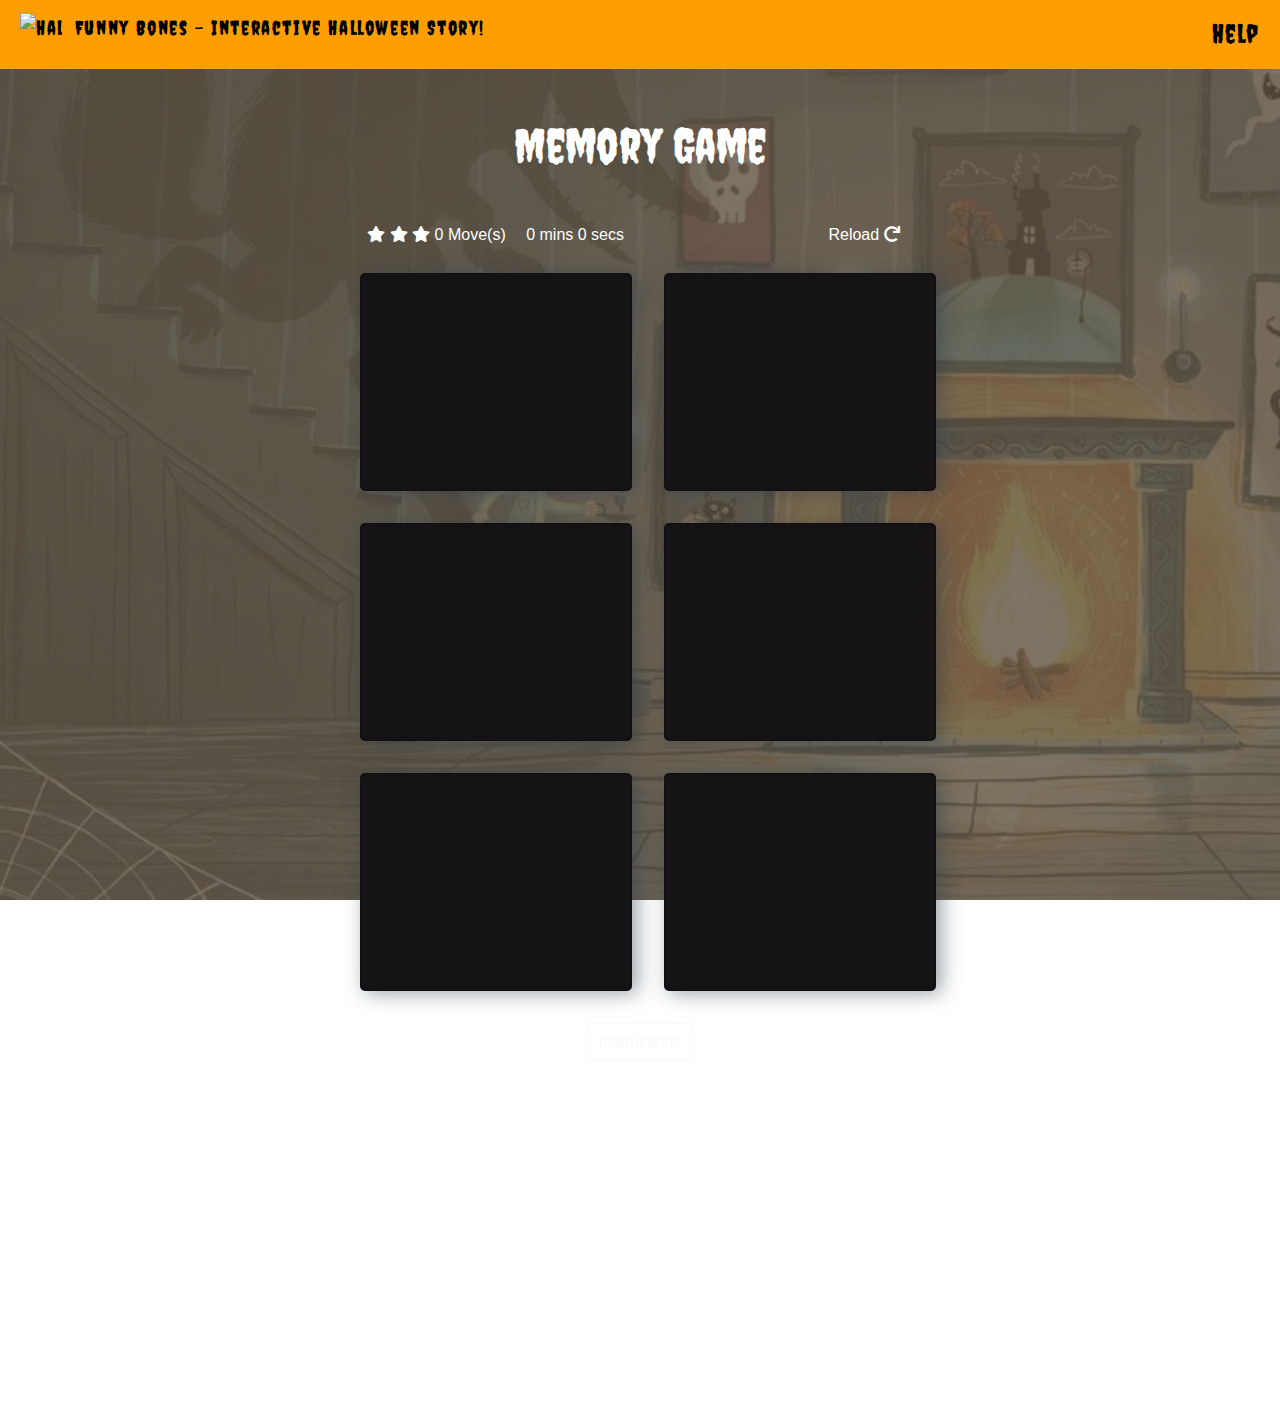
==== commit bbc3553b: "Merge branch 'main' into space-invaders" ====
--- a/flipping_cards.html
+++ b/flipping_cards.html
@@ -20,7 +20,8 @@
     <nav id="navbar" class="navbar navbar-light">
         <div class="container-fluid">
             <a class="navbar-brand d-flex" href="index.html"><img src="assets/images/castle-house.png"
-                    alt="Halloween haunted house and glowing pumpkins in the night" title="Logo"></a>
+                alt="Halloween haunted house and glowing pumpkins in the night"
+                title="Logo"><span class="d-none d-md-inline-block">&nbsp; Funny Bones - Interactive Halloween Story!</span></a>
             <div class="d-flex me-2">
                 <div class="nav-item"><a class="nav-link" href="help.html">Help</a></div>
             </div>
--- a/assets/css/style.css
+++ b/assets/css/style.css
@@ -1,8 +1,9 @@
-@import url('https://fonts.googleapis.com/css2?family=Creepster&family=Griffy&family=Source+Sans+Pro&display=swap');
+@import url('https://fonts.googleapis.com/css2?family=Creepster&family=Oswald&display=swap');
 
 body {
     font-family: 'Arvo', sans-serif;
 }
+
 
 /*.row {
   --bs-gutter-x: 0;
@@ -67,6 +68,43 @@
       overflow-x: hidden;
       font-family: 'Griffy', sans-serif;
   }
+}
+
+/* Override Bootstrap css */
+.row {
+    --bs-gutter-x: 0;
+}
+
+/* Homepage Media Queries */
+
+@media (min-width: 768px) {
+    img[usemap] {
+        width: 100vw;
+        height: 89vh;
+        background-size: cover;
+        overflow: hidden;
+        position: relative;
+    }
+    #home {
+        height: 89vh;
+        overflow-x: hidden;
+        font-family: 'Griffy', sans-serif;
+    }
+}
+
+@media (min-width: 1200px) {
+    img[usemap] {
+        width: 100vw;
+        height: 90vh;
+        background-size: cover;
+        overflow: hidden;
+        position: relative;
+    }
+    #home {
+        height: 90vh;
+        overflow-x: hidden;
+        font-family: 'Griffy', sans-serif;
+    }
 }
 
 /* -------- Animation flying bats ----
@@ -232,7 +270,7 @@
 /*-- Navbar ---*/
 #navbar {
     background-color: #ff9e00 !important;
-    width: 100vw;
+    width: 100%;
 }
 
 .navbar {
@@ -253,6 +291,7 @@
 
 .navbar-brand img {
     height: 2.7rem;
+    width: 3.1rem;
     padding-left: 0.5rem;
 }
 
@@ -290,6 +329,7 @@
     background: white;
     color: black;
 }
+
 
 /*-------------------------------Space invaders------------------*/
 
@@ -453,33 +493,126 @@
   }
 }
 
+#story-page img{
+    background: no-repeat center center fixed;
+    background-size: cover;
+    width: 100vw;
+    overflow: hidden;
+    height: 89vh;
+    position: relative;
+    background-size: cover;
+}
+
+.text-block {
+    position: absolute;
+    top: 15vh;
+    bottom: 15vh;
+    margin-left: 15%;
+    margin-right: 15%; 
+    background: rgb(0, 0, 0);
+    background: rgba(0, 0, 0, 0.8);
+    padding-left: 20px;
+    padding-right: 20px;
+    line-height: 1.5;
+    overflow-y: scroll;
+    max-height: 70vh;
+}
+
+#story-page p {
+    letter-spacing: 2px;
+}
+
+
+.end-p {
+    font-size: 1.2rem;
+    text-align: center;
+}
+
+
+/*-- Help Page Css --*/
+#help {
+  background: url(../images/help.jpg) no-repeat center center fixed;
+  background-size: cover;
+
+  overflow: hidden;
+  height: 100vh;
+  width: 100%;
+  position: relative;
+}
+/*-- Accordion --*/
+#my-accordion {
+  margin-top: 150px;
+  margin-right: 200px;
+  }
+
+.accordion-button {
+  color: #ff8500;
+  background-color:#5a189a;
+  text-align: center;
+}
+
+.accordion-collapse.collapse.show {
+  background-color:#ff8500;
+}
+
+.accordion-header {
+  color: #9d4edd;
+}
+/*-- Help Forms --*/
+.mb-1 {
+  margin-top: 150px;
+}
+h1 {
+  margin-top: 100px
+}
+/*Source https://www.codegrepper.com/code-examples/css/how+to+make+dark+overlay+css*/
+.help-overlay {
+  position: 0;
+  top: 100;
+  left: 100;
+  width: 50%;
+  height: 10%;
+  background-color: #791a91;
+  opacity: 0.8;
+}
+
+.form-row {
+margin-top: 350px;
+}
+
+.pos {
+  margin-top:0px;
+}
+
+.form-check {
+  padding-left: 0px;
+}
+
+.exampleFormControlInput1 {
+  color:#5a189a
+}
+
+
+
 /*-- Whack-A-Ghost --*/
 
 .bg-image {
     width: 100%;
-    height: 100vh;
+    height: 93vh;
     background: url('../images/space_evader.png') center center / cover no-repeat fixed;
+    position: relative;
     overflow: hidden;
-    position: relative;
-}
-
-/*Source https://www.codegrepper.com/code-examples/css/how+to+make+dark+overlay+css*/
-/* .whack-a-ghost__overlay {
-  position: absolute;
-  top: 0;
-  left: 0;
-  width: 100%;
-  height: 100%;
-  background-color: #5f5141;
-  opacity: 0.8;
-} */
+    background-size: cover;
+    background-position: center center;
+    background-repeat: no-repeat;
+}
 
 .h1 {
     text-align: center;
-    font-size: 4rem;
-    color: #fff;
+    font-size: 2rem;
+    color: #ffffff;
     line-height: 1.5;
-    margin-top: 100px;
+    margin-top: 50px;
     margin-bottom: 20px;
 }
 
@@ -554,6 +687,16 @@
         display: flex;
         flex-wrap: wrap;
         margin: 40px auto;
+    }
+    .bg-image {
+        width: 100%;
+        height: 94vh;
+        background: url('../images/space_evader.png') center center / cover no-repeat fixed;
+        position: relative;
+        overflow: hidden;
+        background-size: cover;
+        background-position: center center;
+        background-repeat: no-repeat;
     }
 }
 
@@ -729,6 +872,7 @@
 .overlay:target {
     visibility: visible;
     opacity: 1;
+    background-color: rgba(0, 0, 0, 0.7);
 }
 
 .modal-title {
@@ -737,11 +881,26 @@
 
 .modal-content {
     background-color: #ff8500;
+    font-weight: bold;
 }
 
 .show {
     visibility: visible !important;
-    opacity: 100 !important;
+    opacity: 0.85 !important;
+}
+
+.modal-footer {
+    display: inline-block;
+}
+
+#bg-modal-footer {
+    background-color: #ffffff;
+    border-radius: 3px;
+}
+
+#modal-footer-heading {
+    font-size: 1.2rem;
+    text-align: center;
 }
 
 #starRating li {
@@ -835,3 +994,4 @@
     color: #fff;
 }
 
+
